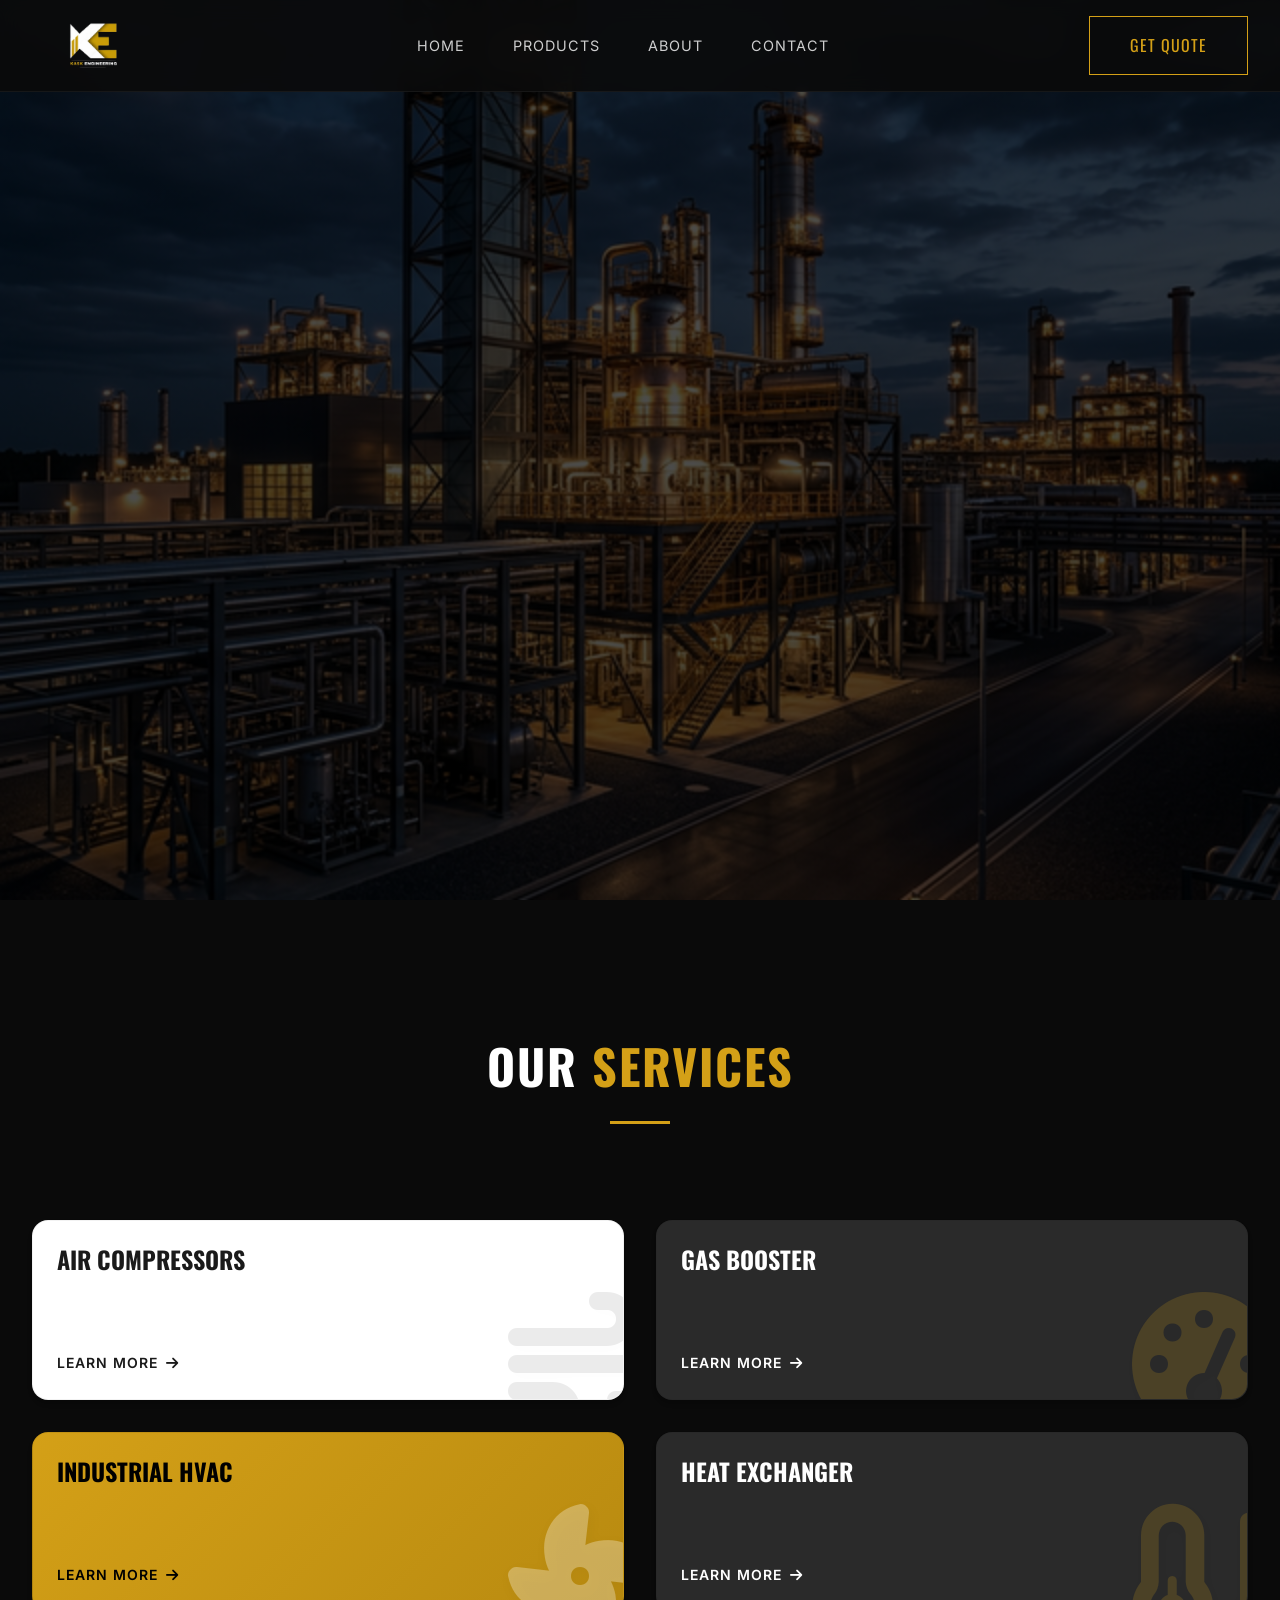
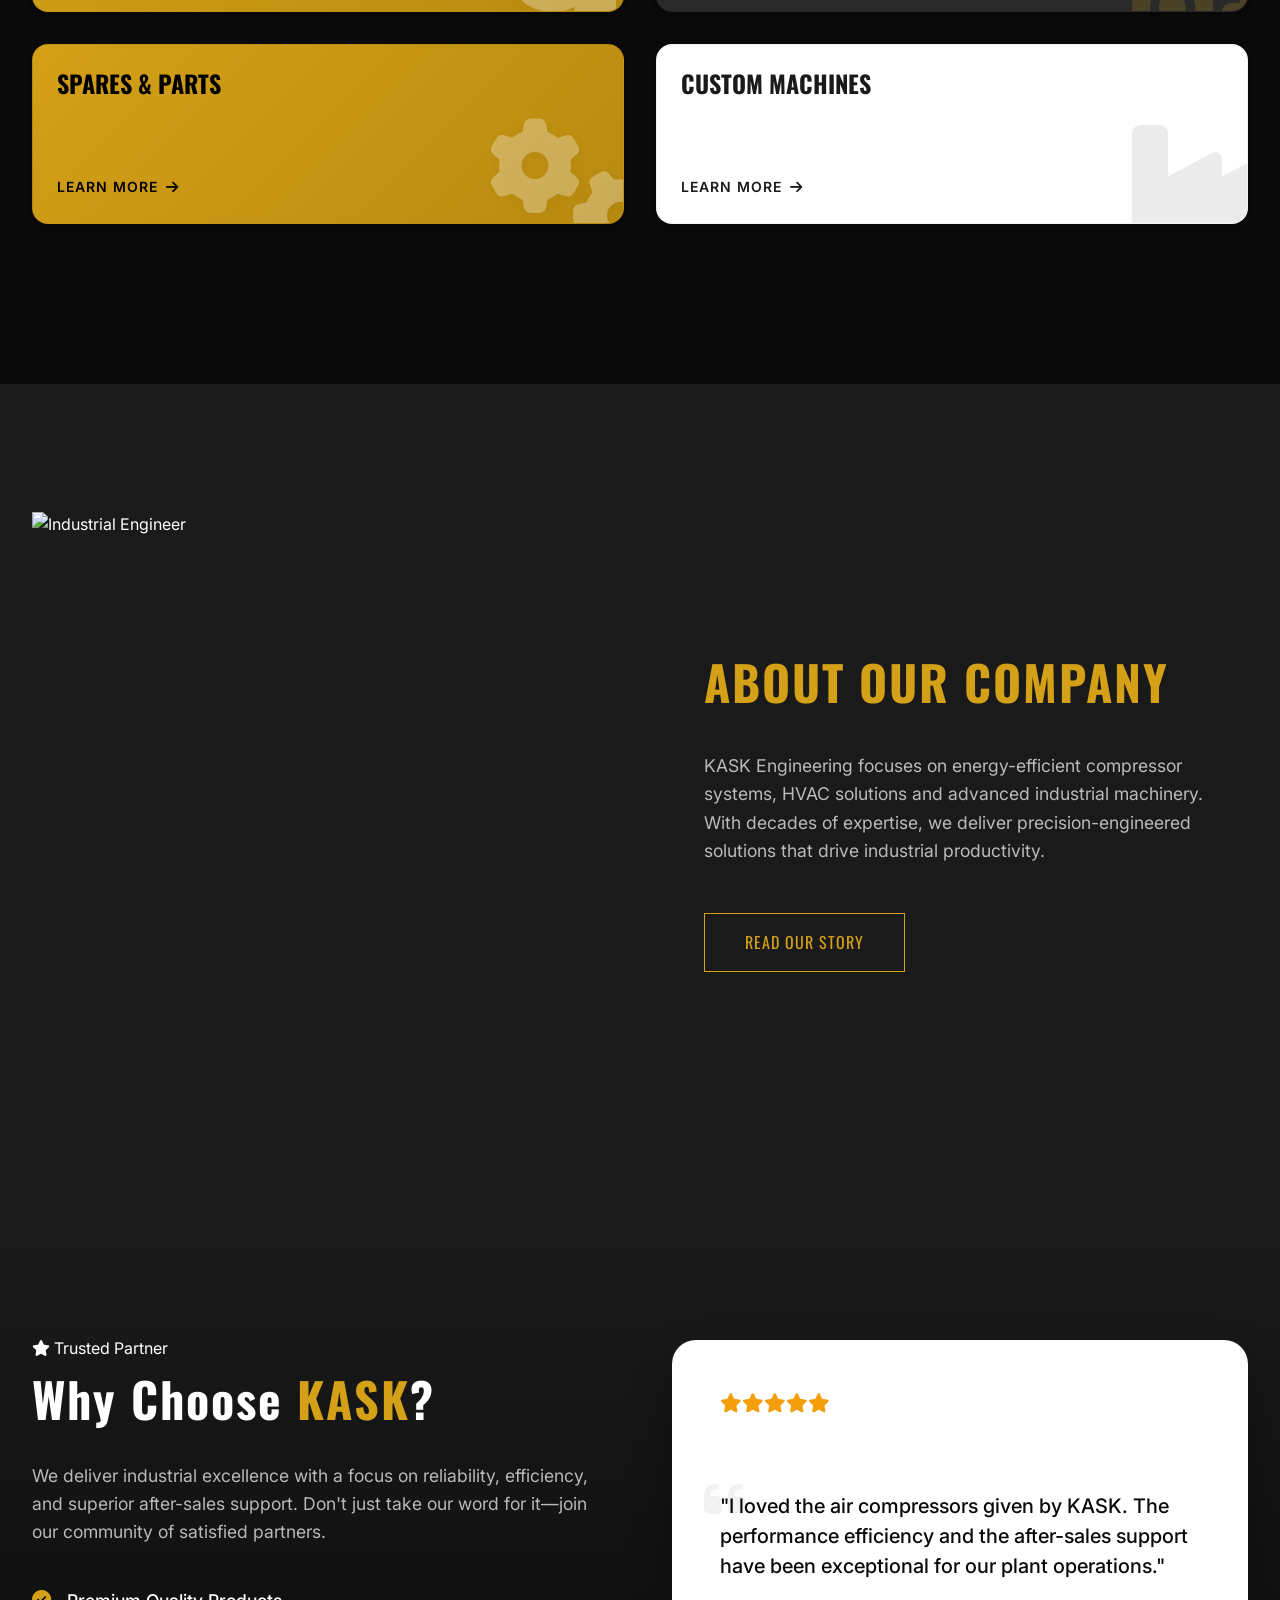
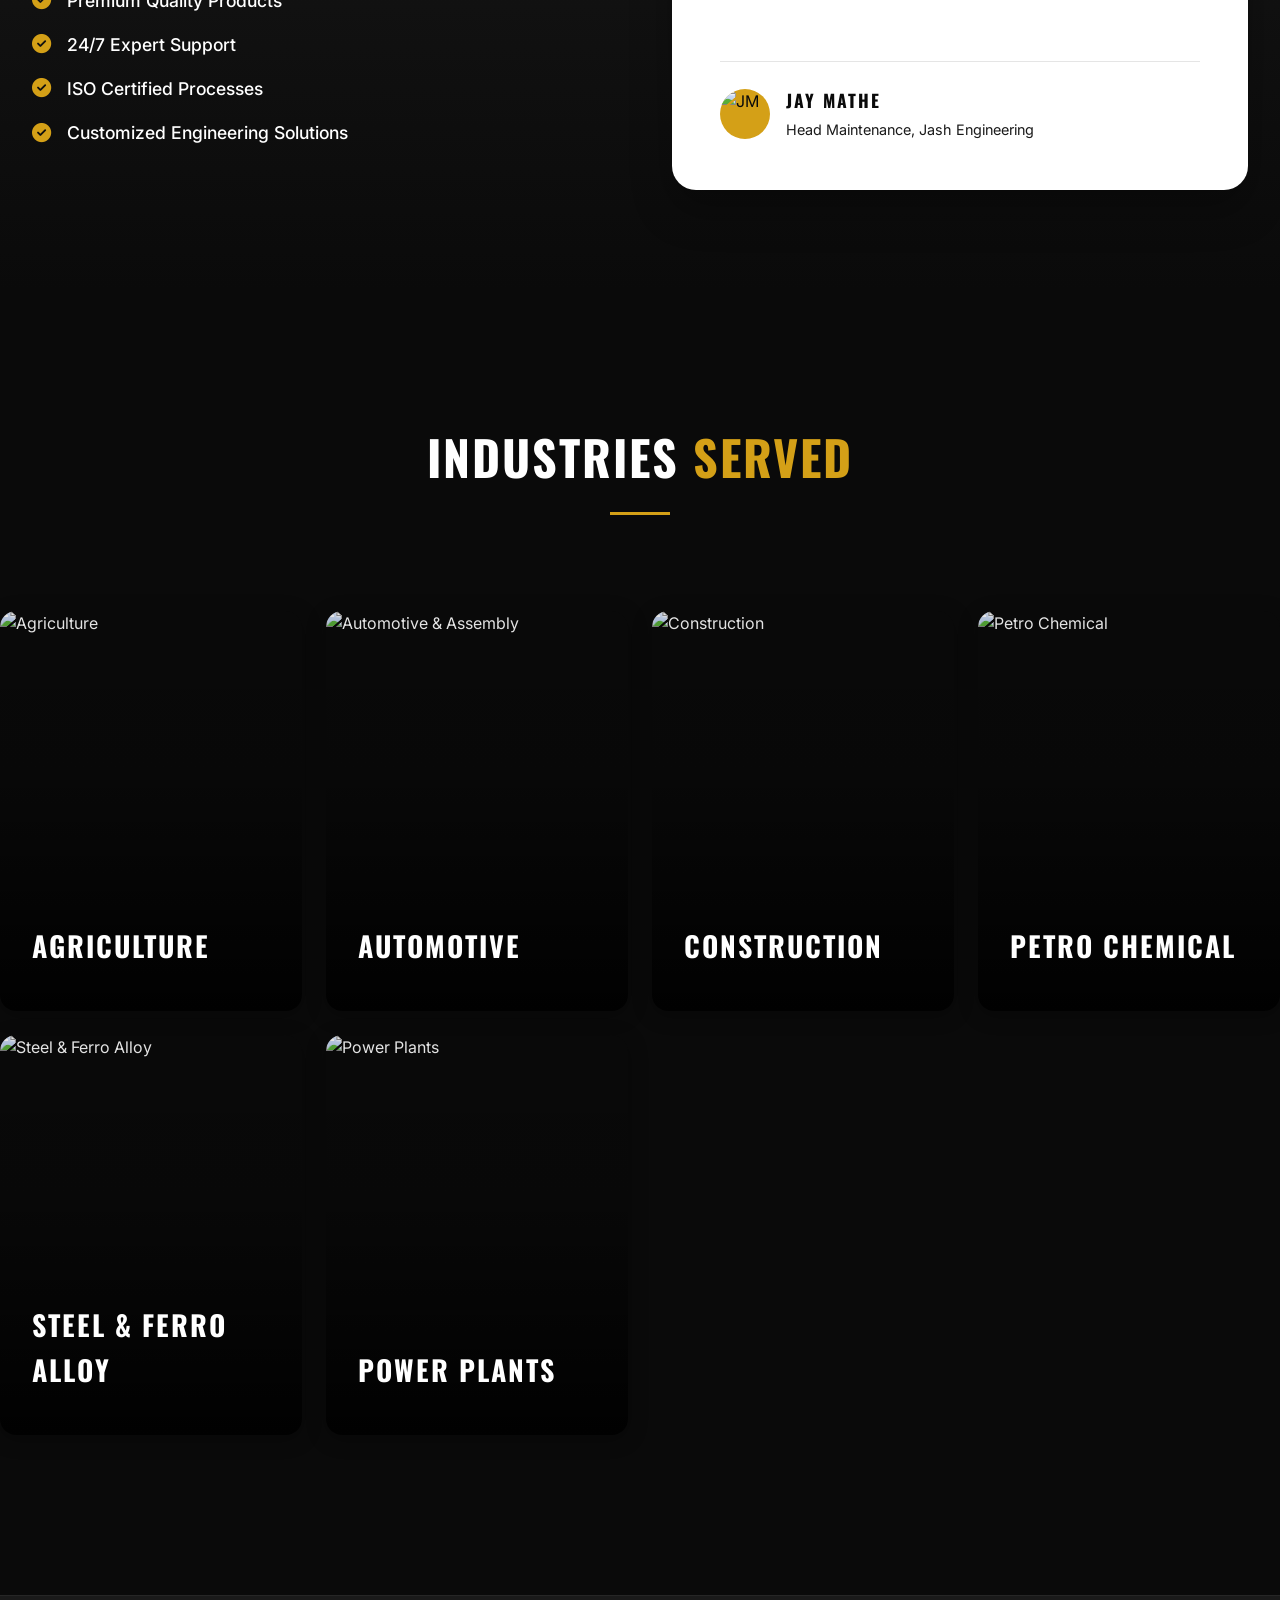
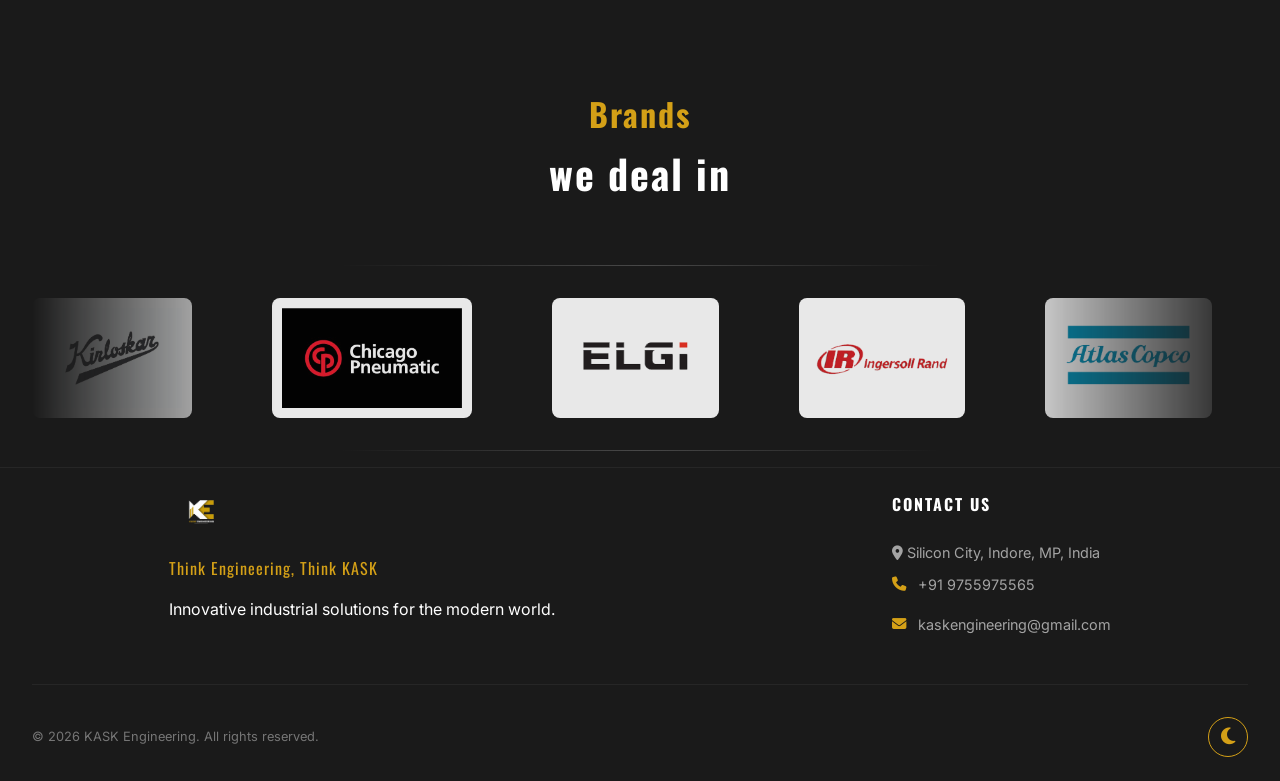
==== kask_website/index.html @ cb663c01 "animations fix" ====
<!DOCTYPE html>
<html lang="en">

<head>
    <meta charset="UTF-8">
    <meta name="viewport" content="width=device-width, initial-scale=1.0">
    <title>KASK Engineering | Premium Industrial Solutions</title>
    <link rel="icon" type="image/png" href="favicon.png">
    <!-- Fonts -->
    <link rel="preconnect" href="https://fonts.googleapis.com">
    <link rel="preconnect" href="https://fonts.gstatic.com" crossorigin>
    <link href="https://fonts.googleapis.com/css2?family=Inter:wght@300;400;600&family=Oswald:wght@400;700&display=swap"
        rel="stylesheet">
    <!-- Font Awesome -->
    <link rel="stylesheet" href="https://cdnjs.cloudflare.com/ajax/libs/font-awesome/6.4.0/css/all.min.css">
    <!-- Three.js -->
    <script src="https://cdnjs.cloudflare.com/ajax/libs/three.js/r128/three.min.js"></script>
    <!-- CSS -->
    <link rel="stylesheet" href="css/styles.css">
</head>

<body>

    <!-- Navigation -->
    <nav class="navbar">
        <div class="container nav-container">
            <a href="#" class="logo">
                <img src="assets/logo1.png" alt="KASK Engineering">
            </a>
            <div class="menu-toggle" id="mobile-menu"><i class="fa-solid fa-bars"></i></div> <div class="nav-links">
                <a href="#home" class="nav-link">Home</a>
                <a href="products.html" class="nav-link">Products</a>
                <a href="about.html" class="nav-link">About</a>
                <a href="#contact" class="nav-link">Contact</a>
            </div>
            <a href="#contact" class="btn-premium">Get Quote</a>
        </div>
    </nav>

    <!-- Hero Section -->
    <section id="home" class="hero">
        <div class="hero-content">
            <h1><span class="text-gold">KASK</span> ENGINEERING</h1>
            <p>KASK Engineering provides products, services and complete packages for Compressed Air, Air Conditioning,
                Heat Exchangers and Gas Boosters. </p>
            <a href="products.html" class="btn-premium">Learn More</a>
        </div>
    </section>

    <!-- Services Section -->
    <section id="services" class="services">
        <div class="container">
            <div class="section-header">
                <h2>Our <span class="text-gold">Services</span></h2>
                <div class="line"></div>
            </div>
            <div class="services-grid">
                <!-- Service 1: Air Compressors -->
                <a href="air-compressors.html" class="modern-service-card card-variant-default">
                    <div class="card-content">
                        <h3>Air Compressors</h3>
                        <div class="card-link-text">
                            Learn More <i class="fa-solid fa-arrow-right arrow-icon"></i>
                        </div>
                    </div>
                    <!-- Floating Icon/Image -->
                    <div class="card-floating-img">
                        <i class="fa-solid fa-wind"></i>
                    </div>
                </a>

                <!-- Service 2: Gas Booster -->
                <a href="gas-booster.html" class="modern-service-card card-variant-dark">
                    <div class="card-content">
                        <h3>Gas Booster</h3>
                        <div class="card-link-text">
                            Learn More <i class="fa-solid fa-arrow-right arrow-icon"></i>
                        </div>
                    </div>
                    <div class="card-floating-img">
                        <i class="fa-solid fa-gauge-high"></i>
                    </div>
                </a>

                <!-- Service 3: HVAC System -->
                <a href="hvac-system.html" class="modern-service-card card-variant-gold">
                    <div class="card-content">
                        <h3>Industrial HVAC</h3>
                        <div class="card-link-text">
                            Learn More <i class="fa-solid fa-arrow-right arrow-icon"></i>
                        </div>
                    </div>
                    <div class="card-floating-img">
                        <i class="fa-solid fa-fan"></i>
                    </div>
                </a>

                <!-- Service 4: Heat Exchanger -->
                <a href="heat-exchanger.html" class="modern-service-card card-variant-dark">
                    <div class="card-content">
                        <h3>Heat Exchanger</h3>
                        <div class="card-link-text">
                            Learn More <i class="fa-solid fa-arrow-right arrow-icon"></i>
                        </div>
                    </div>
                    <div class="card-floating-img">
                        <i class="fa-solid fa-temperature-arrow-down"></i>
                    </div>
                </a>

                <!-- Service 5: Spares & Accessories -->
                <a href="spares.html" class="modern-service-card card-variant-gold">
                    <div class="card-content">
                        <h3>Spares & Parts</h3>
                        <div class="card-link-text">
                            Learn More <i class="fa-solid fa-arrow-right arrow-icon"></i>
                        </div>
                    </div>
                    <div class="card-floating-img">
                        <i class="fa-solid fa-gears"></i>
                    </div>
                </a>

                <!-- Service 6: Custom Machines -->
                <a href="custom-machines.html" class="modern-service-card card-variant-default">
                    <div class="card-content">
                        <h3>Custom Machines</h3>
                        <div class="card-link-text">
                            Learn More <i class="fa-solid fa-arrow-right arrow-icon"></i>
                        </div>
                    </div>
                    <div class="card-floating-img">
                        <i class="fa-solid fa-industry"></i>
                    </div>
                </a>
            </div>
        </div>
    </section>

    <!-- About Section -->
    <section id="about" class="about">
        <div class="container about-container">
            <div class="about-image">
                <img src="https://images.unsplash.com/photo-1581091226825-a6a2a5aee158?q=80&w=2070&auto=format&fit=crop"
                    alt="Industrial Engineer">
                <!-- Placeholder used as image gen failed. Unsplash industrial image. -->
            </div>
            <div class="about-content">
                <h2 class="text-gold">About Our Company</h2>
                <p>KASK Engineering focuses on energy-efficient compressor systems, HVAC solutions and advanced
                    industrial machinery. With decades of expertise, we deliver precision-engineered solutions that
                    drive industrial productivity.</p>
                <a href="#" class="btn-premium">Read Our Story</a>
            </div>
        </div>
    </section>

    <!-- Unified Reasons & Testimonials Section -->
    <section class="unified-section">
        <div class="container">
            <div class="unified-grid">

                <!-- Left: Reasons to Buy -->
                <div class="unified-content">
                    <div class="badge-gold"><i class="fa-solid fa-star"></i> Trusted Partner</div>
                    <h2>Why Choose <span class="text-gold">KASK</span>?</h2>
                    <p>We deliver industrial excellence with a focus on reliability, efficiency, and superior
                        after-sales support. Don't just take our word for it—join our community of satisfied partners.
                    </p>

                    <ul class="reasons-list">
                        <li><i class="fa-solid fa-check-circle"></i> Premium Quality Products</li>
                        <li><i class="fa-solid fa-check-circle"></i> 24/7 Expert Support</li>
                        <li><i class="fa-solid fa-check-circle"></i> ISO Certified Processes</li>
                        <li><i class="fa-solid fa-check-circle"></i> Customized Engineering Solutions</li>
                    </ul>

                    <div class="unified-controls" id="unified-controls">
                        <!-- Dots injected by JS -->
                    </div>
                </div>

                <!-- Right: Testimonial Stack -->
                <div class="unified-stack">

                    <!-- Card 1 -->
                    <div class="u-testimonial-card active">
                        <div class="u-stars">
                            <i class="fa-solid fa-star"></i><i class="fa-solid fa-star"></i><i
                                class="fa-solid fa-star"></i><i class="fa-solid fa-star"></i><i
                                class="fa-solid fa-star"></i>
                        </div>
                        <blockquote class="u-quote">
                            <i class="fa-solid fa-quote-left"></i>
                            "I loved the air compressors given by KASK. The performance efficiency and the after-sales
                            support have been exceptional for our plant operations."
                        </blockquote>
                        <div class="u-author">
                            <img src="https://ui-avatars.com/api/?name=Jay+Mathe&background=d4a017&color=fff" alt="JM"
                                class="u-avatar">
                            <div class="u-info">
                                <h4>Jay Mathe</h4>
                                <span>Head Maintenance, Jash Engineering</span>
                            </div>
                        </div>
                    </div>

                    <!-- Card 2 -->
                    <div class="u-testimonial-card">
                        <div class="u-stars">
                            <i class="fa-solid fa-star"></i><i class="fa-solid fa-star"></i><i
                                class="fa-solid fa-star"></i><i class="fa-solid fa-star"></i><i
                                class="fa-solid fa-star"></i>
                        </div>
                        <blockquote class="u-quote">
                            <i class="fa-solid fa-quote-left"></i>
                            "The installation of our new HVAC system was effortless. We've seen a 20% increase in energy
                            efficiency since switching to KASK."
                        </blockquote>
                        <div class="u-author">
                            <img src="https://ui-avatars.com/api/?name=Sarah+Miller&background=10b981&color=fff"
                                alt="SM" class="u-avatar">
                            <div class="u-info">
                                <h4>Sarah Miller</h4>
                                <span>Plant Manager, SteelWorks Ltd</span>
                            </div>
                        </div>
                    </div>

                    <!-- Card 3 -->
                    <div class="u-testimonial-card">
                        <div class="u-stars">
                            <i class="fa-solid fa-star"></i><i class="fa-solid fa-star"></i><i
                                class="fa-solid fa-star"></i><i class="fa-solid fa-star"></i><i
                                class="fa-solid fa-star"></i>
                        </div>
                        <blockquote class="u-quote">
                            <i class="fa-solid fa-quote-left"></i>
                            "Reliable gas boosters and excellent service. KASK Engineering helped us scale our
                            automotive production line without a hitch."
                        </blockquote>
                        <div class="u-author">
                            <img src="https://ui-avatars.com/api/?name=Michael+Chen&background=3b82f6&color=fff"
                                alt="MC" class="u-avatar">
                            <div class="u-info">
                                <h4>Michael Chen</h4>
                                <span>Ops Director, AutoTech</span>
                            </div>
                        </div>
                    </div>

                </div>
            </div>
        </div>
    </section>

    <!-- Industries Served -->
    <section class="industries">
        <div class="container">
            <div class="section-header">
                <h2>Industries <span class="text-gold">Served</span></h2>
                <div class="line"></div>
            </div>
        </div>
        <div class="industries-grid industries-container">
            <!-- Agriculture -->
            <div class="industry-item">
                <img src="https://images.unsplash.com/photo-1605000797499-95a51c5269ae?q=80&w=2071&auto=format&fit=crop"
                    alt="Agriculture">
                <div class="industry-overlay">
                    <h3>Agriculture</h3>
                </div>
            </div>
            <!-- Automotive -->
            <div class="industry-item">
                <img src="https://images.unsplash.com/photo-1581091226825-a6a2a5aee158?q=80&w=2070&auto=format&fit=crop"
                    alt="Automotive & Assembly">
                <div class="industry-overlay">
                    <h3>Automotive</h3>
                </div>
            </div>
            <!-- Construction -->
            <div class="industry-item">
                <img src="https://images.unsplash.com/photo-1541888946425-d81bb19240f5?q=80&w=2070&auto=format&fit=crop"
                    alt="Construction">
                <div class="industry-overlay">
                    <h3>Construction</h3>
                </div>
            </div>
            <!-- Petro Chemical -->
            <div class="industry-item">
                <img src="https://images.unsplash.com/photo-1565793298595-6a879b1d9492?q=80&w=2076&auto=format&fit=crop"
                    alt="Petro Chemical">
                <div class="industry-overlay">
                    <h3>Petro Chemical</h3>
                </div>
            </div>
            <!-- Steel & Ferro Alloy -->
            <div class="industry-item">
                <img src="https://images.unsplash.com/photo-1504917595217-d4dc5ebe6122?q=80&w=2070&auto=format&fit=crop"
                    alt="Steel & Ferro Alloy">
                <div class="industry-overlay">
                    <h3>Steel & Ferro Alloy</h3>
                </div>
            </div>
            <!-- Power Plants -->
            <div class="industry-item">
                <img src="https://images.unsplash.com/photo-1563986768609-322da13575f3?q=80&w=1470&auto=format&fit=crop"
                    alt="Power Plants">
                <div class="industry-overlay">
                    <h3>Power Plants</h3>
                </div>
            </div>
        </div>
    </section>



    <!-- Brands Section -->
    <section class="brands-section">
        <div class="container">
            <div class="brands-header">
                <h2><span class="text-gold">Brands</span> <span class="highlight">we deal in</span></h2>
                <div class="line" style="margin: 2rem auto; max-width: 100px;"></div>
            </div>

            <div class="brand-separator"></div>

            <div class="logo-slider-container">
                <div class="logo-slider-track">
                    <!-- Set 1 -->
                    <img src="Kirloskar.jpg" alt="Kirloskar" class="brand-logo">
                    <img src="Chicago Pneumatics.jpeg" alt="Chicago Pneumatics" class="brand-logo">
                    <img src="ELGi.png" alt="ELGi" class="brand-logo">
                    <img src="ingersoll rand.png" alt="Ingersoll Rand" class="brand-logo">
                    <img src="atlas copco.png" alt="Atlas Copco" class="brand-logo">

                    <!-- Set 2 (Duplicate for Loop) -->
                    <img src="Kirloskar.jpg" alt="Kirloskar" class="brand-logo">
                    <img src="Chicago Pneumatics.jpeg" alt="Chicago Pneumatics" class="brand-logo">
                    <img src="ELGi.png" alt="ELGi" class="brand-logo">
                    <img src="ingersoll rand.png" alt="Ingersoll Rand" class="brand-logo">
                    <img src="atlas copco.png" alt="Atlas Copco" class="brand-logo">
                </div>
            </div>

            <div class="brand-separator"></div>
        </div>
    </section>

<footer id="contact" class="footer">
        <div class="container">
            <div class="footer-top">
                <div class="footer-brand">
                    <a href="#" class="logo">
                        <img src="assets/logo1.png" alt="KASK Engineering">
                    </a>
                    <div class="footer-tagline">Think Engineering, Think KASK</div>
                    <p>Innovative industrial solutions for the modern world.</p>
                </div>
                <div class="footer-contact">
                    <h4>Contact Us</h4>
                    <p><i class="fa-solid fa-location-dot"></i> Silicon City, Indore, MP, India</p>
                    <p><a href="tel:+919755975565" class="footer-link"><i class="fa-solid fa-phone"></i> +91 9755975565</a></p>
                    <p><a href="mailto:kaskengineering@gmail.com" class="footer-link"><i class="fa-solid fa-envelope"></i> kaskengineering@gmail.com</a></p>
                </div>
                
            </div>
            <div class="footer-bottom">
                <p>&copy; 2026 KASK Engineering. All rights reserved.</p>
                <button id="theme-toggle" class="btn-theme-toggle" aria-label="Toggle Light/Dark Mode"
                    title="Toggle Light/Dark Mode">
                    <i class="fa-solid fa-moon theme-icon"></i>
                </button>
            </div>
        </div>
    </footer>

    <!-- Scripts -->
    <script src="https://cdnjs.cloudflare.com/ajax/libs/gsap/3.12.2/gsap.min.js"></script>
    <script src="https://cdnjs.cloudflare.com/ajax/libs/gsap/3.12.2/ScrollTrigger.min.js"></script>
    <script src="js/main.js?v=2"></script>
</body>

</html>
---- kask_website/css/styles.css ----
/* KASK Engineering - Premium Industrial Theme */

:root {
    --color-black: #0a0a0a;
    --color-dark-grey: #1a1a1a;
    --color-medium-grey: #2a2a2a;
    --color-white: #ffffff;
    --color-gold: #d4a017;
    --color-gold-hover: #b88a10;
    --font-primary: 'Inter', sans-serif;
    --font-heading: 'Oswald', sans-serif;
    --transition-slow: 0.6s cubic-bezier(0.22, 1, 0.36, 1);
    --transition-fast: 0.3s ease;
    --shadow-soft: 0 10px 30px rgba(0, 0, 0, 0.1);
    --shadow-hover: 0 20px 40px rgba(0, 0, 0, 0.2);
}

body.light-mode {
    --color-black: #ffffff;
    --color-dark-grey: #f4f4f5;
    --color-medium-grey: #e4e4e7;
    --color-white: #18181b;
}

* {
    margin: 0;
    padding: 0;
    box-sizing: border-box;
}

body {
    font-family: var(--font-primary);
    background-color: var(--color-black);
    color: var(--color-white);
    overflow-x: hidden;
    line-height: 1.6;
}

h1,
h2,
h3,
h4,
h5,
h6 {
    font-family: var(--font-heading);
    text-transform: uppercase;
    letter-spacing: 2px;
    font-weight: 700;
}

a {
    text-decoration: none;
    color: inherit;
    transition: var(--transition-fast);
}

img {
    max-width: 100%;
    display: block;
}

/* Utilities */
.container {
    max-width: 1400px;
    margin: 0 auto;
    padding: 0 2rem;
}

.text-gold {
    color: var(--color-gold);
}

.btn-premium {
    display: inline-block;
    padding: 1rem 2.5rem;
    background: transparent;
    border: 1px solid var(--color-gold);
    color: var(--color-gold);
    font-family: var(--font-heading);
    font-size: 1rem;
    text-transform: uppercase;
    letter-spacing: 1px;
    position: relative;
    overflow: hidden;
    transition: var(--transition-slow);
    cursor: pointer;
}

.btn-premium::before {
    content: '';
    position: absolute;
    top: 0;
    left: 0;
    width: 0;
    height: 100%;
    background: var(--color-gold);
    transition: var(--transition-slow);
    z-index: -1;
}

.btn-premium:hover {
    color: var(--color-black);
}

.btn-premium:hover::before {
    width: 100%;
}

/* Navbar */
.navbar {
    position: fixed;
    top: 0;
    left: 0;
    width: 100%;
    padding: 0.5rem 0;
    background: rgba(10, 10, 10, 0.9);
    backdrop-filter: blur(10px);
    z-index: 1000;
    transition: padding var(--transition-slow);
    border-bottom: 1px solid rgba(255, 255, 255, 0.05);
}

.navbar.scrolled {
    padding: 0.4rem 0;
}

.nav-container {
    display: flex;
    justify-content: space-between;
    align-items: center;
}

.logo img {
    height: 75px;
    width: auto;
    transition: height var(--transition-slow);
    /* Smooth resize on scroll if needed later */
}

.nav-links {
    display: flex;
    gap: 3rem;
}

.nav-link {
    font-size: 0.9rem;
    text-transform: uppercase;
    letter-spacing: 1px;
    position: relative;
    color: rgba(255, 255, 255, 0.8);
}

.nav-link::after {
    content: '';
    position: absolute;
    bottom: -5px;
    left: 0;
    width: 0;
    height: 1px;
    background: var(--color-gold);
    transition: var(--transition-fast);
}

.nav-link:hover {
    color: var(--color-gold);
}

.nav-link:hover::after {
    width: 100%;
}

/* Hero Section */
.hero {
    height: 100vh;
    background: linear-gradient(rgba(0, 0, 0, 0.7), rgba(0, 0, 0, 0.7)), url('../assets/hero_bg.png') center/cover no-repeat;
    background-color: #111;
    /* Fallback */
    display: flex;
    align-items: center;
    justify-content: center;
    text-align: center;
    position: relative;
    overflow: hidden;
    /* Ensure shader doesn't overflow */
}

#shader-container {
    position: absolute;
    top: 0;
    left: 0;
    width: 100%;
    height: 100%;
    z-index: 1;
    /* Behind content */
}

.hero-content {
    max-width: 900px;
    opacity: 0;
    /* Animated in with GSAP */
    transform: translateY(30px);
    position: relative;
    z-index: 2;
    /* In front of shader */
}

.hero h1 {
    font-size: 5rem;
    margin-bottom: 1.5rem;
    line-height: 1.1;
}

.hero p {
    font-size: 1.25rem;
    color: rgba(255, 255, 255, 0.8);
    margin-bottom: 3rem;
    max-width: 700px;
    margin-left: auto;
    margin-right: auto;
}

/* Floating Services Grid */
.services {
    padding: 8rem 0;
    background: var(--color-black);
}

.section-header {
    margin-bottom: 4rem;
    text-align: center;
}

.section-header h2 {
    font-size: 3rem;
    margin-bottom: 1rem;
}

.section-header .line {
    width: 60px;
    height: 3px;
    background: var(--color-gold);
    margin: 0 auto;
}


.services-grid {
    display: grid;
    grid-template-columns: repeat(2, 1fr);
    /* 2x3 Layout */
    gap: 2rem;
    padding: 2rem 0;
}

.modern-service-card {
    position: relative;
    display: flex;
    flex-direction: column;
    justify-content: space-between;
    padding: 1.5rem;
    /* Reduced padding */
    overflow: hidden;
    border-radius: 1rem;
    box-shadow: 0 4px 6px -1px rgba(0, 0, 0, 0.1), 0 2px 4px -1px rgba(0, 0, 0, 0.06);
    transition: transform 0.3s ease, box-shadow 0.3s ease;
    cursor: pointer;
    height: 100%;
    /* Ensure full height */
    min-height: 180px;
    /* Reduced height */
    background: var(--color-white);
    color: var(--color-black);
    text-decoration: none;
    border: 1px solid rgba(0, 0, 0, 0.05);
}

.modern-service-card:hover {
    transform: scale(1.02);
    box-shadow: 0 20px 25px -5px rgba(0, 0, 0, 0.1), 0 10px 10px -5px rgba(0, 0, 0, 0.04);
}

/* Variant Styles */
.card-variant-default {
    background: var(--color-white);
    color: var(--color-dark-grey);
}

.card-variant-gold {
    background: linear-gradient(135deg, #d4a017 0%, #b88a10 100%);
    color: #000;
}

.card-variant-dark {
    background: var(--color-medium-grey);
    color: var(--color-white);
}

/* Content */
.card-content {
    position: relative;
    z-index: 10;
    height: 100%;
    display: flex;
    flex-direction: column;
}

.modern-service-card h3 {
    font-size: 1.5rem;
    /* Slightly smaller heading */
    font-weight: 700;
    margin-bottom: 0.5rem;
    letter-spacing: 0;
    line-height: 1.2;
}

.card-link-text {
    margin-top: auto;
    display: flex;
    align-items: center;
    font-size: 0.875rem;
    font-weight: 600;
    letter-spacing: 1px;
    text-transform: uppercase;
}

.card-link-text .arrow-icon {
    margin-left: 0.5rem;
    width: 16px;
    height: 16px;
    transition: transform 0.3s ease;
}

.modern-service-card:hover .card-link-text .arrow-icon {
    animation: bounceRight 1s infinite alternate;
}

@keyframes bounceRight {
    0% {
        transform: translateX(0);
    }

    100% {
        transform: translateX(5px);
    }
}

/* Floating Image/Icon */
.card-floating-img {
    position: absolute;
    right: -2rem;
    bottom: -2.5rem;
    width: 150px;
    height: 150px;
    object-fit: contain;
    opacity: 1;
    /* Controlled via color alpha */
    transition: all 0.4s ease-in-out;
    pointer-events: none;
    font-size: 9rem;
    /* Larger and bolder */
    display: flex;
    align-items: center;
    justify-content: center;
    color: rgba(0, 0, 0, 0.08);
    /* Default subtle dark */
    filter: drop-shadow(2px 4px 6px rgba(0, 0, 0, 0.05));
    /* Subtle depth */
}

/* White Icon on Gold Card for Contrast */
.card-variant-gold .card-floating-img {
    color: rgba(255, 255, 255, 0.3);
    filter: drop-shadow(2px 4px 6px rgba(0, 0, 0, 0.1));
}

/* Gold Icon on Dark Card for Premium Feel */
.card-variant-dark .card-floating-img {
    color: rgba(212, 160, 23, 0.2);
}

.modern-service-card:hover .card-floating-img {
    transform: scale(1.15) rotate(5deg) translateX(5px) translateY(-5px);
    opacity: 1;
}

/* About Highlight Section */
.about {
    padding: 8rem 0;
    background: var(--color-dark-grey);
    overflow: hidden;
}

.about-container {
    display: grid;
    grid-template-columns: 1fr 1fr;
    gap: 4rem;
    align-items: center;
}

.about-image {
    position: relative;
    height: 600px;
    overflow: hidden;
}

.about-image img {
    width: 100%;
    height: 100%;
    object-fit: cover;
    transition: transform var(--transition-slow);
}

.about-image:hover img {
    transform: scale(1.05);
    /* Slight zoom */
}

.about-content {
    padding: 2rem;
}

.about-content h2 {
    font-size: 3rem;
    margin-bottom: 2rem;
}

.about-content p {
    font-size: 1.1rem;
    color: rgba(255, 255, 255, 0.7);
    margin-bottom: 3rem;
}

/* Unified Reasons & Testimonials Section */
.unified-section {
    padding: 6rem 0;
    background: linear-gradient(to bottom, var(--color-dark-grey), var(--color-black));
    overflow: hidden;
    position: relative;
    color: var(--color-white);
}

.unified-grid {
    display: grid;
    grid-template-columns: 1fr 1fr;
    gap: 4rem;
    align-items: center;
}

/* Left: Reasons Content */
.unified-content h2 {
    font-family: 'Oswald', sans-serif;
    font-size: 3rem;
    margin-bottom: 1.5rem;
    text-transform: none;
}

.unified-content p {
    font-size: 1.1rem;
    color: rgba(255, 255, 255, 0.7);
    margin-bottom: 2.5rem;
    line-height: 1.6;
}

.reasons-list {
    list-style: none;
    padding: 0;
    margin-bottom: 3rem;
}

.reasons-list li {
    display: flex;
    align-items: center;
    margin-bottom: 1rem;
    font-size: 1.1rem;
    font-weight: 500;
}

.reasons-list li i {
    color: var(--color-gold);
    margin-right: 1rem;
    font-size: 1.2rem;
}

/* Navigation Dots (Left side) */
.unified-controls {
    display: flex;
    gap: 0.8rem;
}

.control-dot {
    height: 10px;
    background: rgba(255, 255, 255, 0.2);
    border-radius: 20px;
    cursor: pointer;
    transition: all 0.3s ease;
    width: 10px;
}

.control-dot.active {
    width: 40px;
    background: var(--color-gold);
}

/* Right: Testimonial Stack */
.unified-stack {
    position: relative;
    height: 450px;
    width: 100%;
}

.u-testimonial-card {
    position: absolute;
    top: 0;
    left: 0;
    width: 100%;
    height: 100%;
    background: var(--color-white);
    color: var(--color-black);
    border-radius: 1.5rem;
    padding: 3rem;
    box-shadow: 0 20px 40px rgba(0, 0, 0, 0.3);
    transition: all 0.5s cubic-bezier(0.4, 0, 0.2, 1);
    opacity: 0;
    transform: translateX(100px) scale(0.9);
    pointer-events: none;
    display: flex;
    flex-direction: column;
    justify-content: space-between;
}

.u-testimonial-card.active {
    opacity: 1;
    transform: translateX(0) scale(1);
    pointer-events: auto;
    z-index: 10;
}



.u-stars {
    color: #f59e0b;
    /* Yellow/Gold for stars */
    margin-bottom: 1.5rem;
    font-size: 1.2rem;
}

.u-quote {
    font-size: 1.25rem;
    line-height: 1.5;
    font-weight: 500;
    margin-bottom: 2rem;
    position: relative;
    z-index: 1;
}

.u-quote i {
    position: absolute;
    top: -1rem;
    left: -1rem;
    font-size: 3rem;
    color: rgba(0, 0, 0, 0.05);
    z-index: -1;
}

.u-author {
    display: flex;
    align-items: center;
    gap: 1rem;
    border-top: 1px solid rgba(0, 0, 0, 0.1);
    padding-top: 1.5rem;
}

.u-avatar {
    width: 50px;
    height: 50px;
    border-radius: 50%;
    background: var(--color-gold);
    /* Fallback */
    object-fit: cover;
}

.u-info h4 {
    font-size: 1.1rem;
    font-weight: 700;
    margin-bottom: 0.2rem;
}

.u-info span {
    font-size: 0.9rem;
    color: var(--color-dark-grey);
}

/* Decorative Background Blobs */
.unified-stack::before {
    content: '';
    position: absolute;
    bottom: -20px;
    left: -20px;
    width: 100px;
    height: 100px;
    background: rgba(212, 160, 23, 0.1);
    border-radius: 1rem;
    z-index: -1;
}

@media (max-width: 900px) {
    .unified-grid {
        grid-template-columns: 1fr;
        gap: 3rem;
    }

    .unified-stack {
        height: 400px;
    }
}

/* Industries Served */
.industries {
    padding: 8rem 0;
    background: var(--color-black);
}

.industries-grid {
    display: grid;
    grid-template-columns: repeat(auto-fit, minmax(300px, 1fr));
    gap: 1.5rem;
    padding: 2rem 0;
}

.industry-item {
    position: relative;
    overflow: hidden;
    height: 400px;
    /* Fixed height for consistent cards */
    border-radius: 1rem;
    cursor: pointer;
    box-shadow: 0 4px 20px rgba(0, 0, 0, 0.3);
}

.industry-item img {
    width: 100%;
    height: 100%;
    object-fit: cover;
    transition: transform 0.6s cubic-bezier(0.4, 0, 0.2, 1);
}

.industry-item:hover img {
    transform: scale(1.1);
}

.industry-overlay {
    position: absolute;
    inset: 0;
    background: linear-gradient(to top, rgba(0, 0, 0, 0.9) 0%, rgba(0, 0, 0, 0.2) 60%, rgba(0, 0, 0, 0.1) 100%);
    display: flex;
    flex-direction: column;
    justify-content: flex-end;
    padding: 2rem;
    transition: all 0.4s ease;
}

.industry-item:hover .industry-overlay {
    background: rgba(0, 0, 0, 0.6);
    /* Darker on hover */
    justify-content: center;
    align-items: center;
}

.industry-overlay h3 {
    font-size: 1.75rem;
    color: var(--color-white);
    text-transform: uppercase;
    font-weight: 700;
    margin-bottom: 0.5rem;
    position: relative;
    z-index: 1;
    transition: all 0.3s ease;
}

.industry-item:hover h3 {
    transform: translateY(-10px);
    color: var(--color-gold);
}

/* Decorative line on hover */
.industry-overlay::after {
    content: '';
    width: 0;
    height: 2px;
    background: var(--color-gold);
    transition: width 0.3s ease 0.1s;
}

.industry-item:hover .industry-overlay::after {
    width: 50px;
}

/* Brands Section */
.brands-section {
    padding: 6rem 0 1rem;
    background: var(--color-dark-grey);
    overflow: hidden;
    position: relative;
    border-top: 1px solid rgba(255, 255, 255, 0.05);
}

.brand-separator {
    width: 100%;
    max-width: 600px;
    /* Controlled width like reference */
    height: 1px;
    background: linear-gradient(to right, transparent, rgba(255, 255, 255, 0.2), transparent);
    margin: 0 auto;
}

.brands-header {
    text-align: center;
    margin-bottom: 4rem;
}

.brands-header h2 {
    font-size: 2rem;
    color: rgba(255, 255, 255, 0.5);
    line-height: 1.4;
    text-transform: none;
    /* Ensure normal case */
}

.brands-header .highlight {
    color: var(--color-white);
    font-weight: 700;
    font-size: 2.5rem;
    display: block;
    margin-top: 0.5rem;
}

.logo-slider-container {
    padding: 2rem 0;
    position: relative;
    mask-image: linear-gradient(to right, transparent, black 20%, black 80%, transparent);
    /* Fade edges */
    -webkit-mask-image: linear-gradient(to right, transparent, black 20%, black 80%, transparent);
}

.logo-slider-track {
    display: flex;
    width: max-content;
    gap: 5rem;
    animation: scroll 30s linear infinite;
}

.logo-slider-track:hover {
    animation-play-state: paused;
}

.brand-logo {
    height: 120px;
    width: auto;
    object-fit: contain;
    background: var(--color-white);
    padding: 10px;
    border-radius: 8px;
    filter: none;
    /* Show real colors */
    transition: var(--transition-medium);
    opacity: 0.9;
}

.brand-logo:hover {
    opacity: 1;
    transform: scale(1.05);
    box-shadow: 0 0 20px rgba(255, 255, 255, 0.2);
}

@keyframes scroll {
    0% {
        transform: translateX(0);
    }

    100% {
        transform: translateX(calc(-50% - 2.5rem));
        /* Move half way (one set) */
    }
}

/* Footer */
.footer {
    padding: 1.5rem 0;
    background: var(--color-dark-grey);
    border-top: 1px solid rgba(255, 255, 255, 0.05);
}

.footer-top {
    display: flex;
    justify-content: space-around;
    margin-bottom: 2rem;
    flex-wrap: wrap;
    gap: 4rem;
}

.footer-brand {
    max-width: 400px;
}

.footer-brand .logo img {
    height: 40px;
    margin-bottom: 1.5rem;
}

.footer-tagline {
    color: var(--color-gold);
    font-family: var(--font-heading);
    letter-spacing: 1px;
    margin-bottom: 1rem;
}

.footer-contact h4,
.footer-social h4 {
    font-size: 1rem;
    margin-bottom: 1.5rem;
    color: var(--color-white);
}

.footer-contact p {
    color: rgba(255, 255, 255, 0.6);
    margin-bottom: 0.5rem;
    font-size: 0.9rem;
}

.social-icons {
    display: flex;
    gap: 1rem;
}

.social-icon {
    width: 40px;
    height: 40px;
    border: 1px solid rgba(255, 255, 255, 0.2);
    display: flex;
    align-items: center;
    justify-content: center;
    transition: var(--transition-fast);
}

.social-icon:hover {
    border-color: var(--color-gold);
    color: var(--color-gold);
}

.footer-bottom {
    display: flex;
    justify-content: space-between;
    align-items: center;
    padding-top: 2rem;
    border-top: 1px solid rgba(255, 255, 255, 0.05);
    color: rgba(255, 255, 255, 0.4);
    font-size: 0.8rem;
    flex-wrap: wrap;
    gap: 1rem;
}

/* Theme Toggle Button */
.btn-theme-toggle {
    background: transparent;
    border: 1px solid var(--color-gold);
    color: var(--color-gold);
    width: 40px;
    height: 40px;
    border-radius: 50%;
    cursor: pointer;
    display: flex;
    align-items: center;
    justify-content: center;
    transition: var(--transition-fast);
    font-size: 1.2rem;
}

.btn-theme-toggle:hover {
    background: var(--color-gold);
    color: var(--color-black);
}

/* Specific Light Mode Overrides */
body.light-mode .hero {
    background: linear-gradient(rgba(255, 255, 255, 0.85), rgba(255, 255, 255, 0.85)), url('../assets/images/hero_background_industrial.png') center/cover no-repeat;
    background-color: #f4f4f5;
}

body.light-mode .hero p {
    color: rgba(0, 0, 0, 0.8) !important;
}

body.light-mode .navbar {
    background: rgba(255, 255, 255, 0.95);
    border-bottom: 1px solid rgba(0, 0, 0, 0.1);
}

body.light-mode .nav-link {
    color: rgba(0, 0, 0, 0.7);
}

body.light-mode .nav-link:hover {
    color: var(--color-gold);
}

body.light-mode .industry-overlay {
    background: linear-gradient(to top, rgba(0, 0, 0, 0.8) 0%, rgba(0, 0, 0, 0.2) 60%, rgba(0, 0, 0, 0) 100%) !important;
}

body.light-mode .industry-item:hover .industry-overlay {
    background: rgba(0, 0, 0, 0.6) !important;
}

body.light-mode .industry-overlay h3 {
    color: var(--color-white);
}

body.light-mode .about-content h2 {
    color: var(--color-black);
}

body.light-mode .about-content p {
    color: rgba(0, 0, 0, 0.8) !important;
}

body.light-mode .logo img {
    mix-blend-mode: multiply;
}

body.light-mode .unified-section {
    background: linear-gradient(to bottom, var(--color-dark-grey), var(--color-black));
}

body.light-mode .u-testimonial-card {
    background: var(--color-white);
    color: var(--color-black);
    border: 1px solid rgba(0, 0, 0, 0.1);
    box-shadow: 0 10px 30px rgba(0, 0, 0, 0.05);
}

body.light-mode .card-variant-dark {
    background: var(--color-medium-grey);
}

body.light-mode .brands-section {
    background: #e4e4e7;
}

body.light-mode .brand-logo {
    background: transparent;
    mix-blend-mode: multiply;
}

body.light-mode .brand-separator {
    background: linear-gradient(to right, transparent, rgba(0, 0, 0, 0.2), transparent);
}

body.light-mode .brands-header h2 {
    color: rgba(0, 0, 0, 0.6);
}

body.light-mode .unified-content p {
    color: rgba(0, 0, 0, 0.7);
}

body.light-mode .reasons-list li {
    font-weight: 600;
}

body.light-mode .footer-contact p,
body.light-mode .footer-bottom {
    color: rgba(0, 0, 0, 0.7);
}

body.light-mode .social-icon {
    border-color: rgba(0, 0, 0, 0.2);
}

body.light-mode .card-link-text {
    color: var(--color-black);
}

body.light-mode .modern-service-card {
    border: 1px solid rgba(0, 0, 0, 0.1);
}

/* Responsiveness */
@media (max-width: 1024px) {
    .about-container {
        grid-template-columns: 1fr;
    }

    .about-image {
        height: 400px;
    }

    .reasons-grid,
    .industries-grid {
        grid-template-columns: repeat(2, 1fr);
    }
}

@media (max-width: 768px) {
    .hero h1 {
        font-size: 3rem;
    }

    .services-grid {
        grid-template-columns: 1fr;
    }

    .reasons-grid,
    .industries-grid {
        grid-template-columns: 1fr;
    }

    .nav-links {
        display: none;
        /* simple mobile hide for now */
    }

    .industries-grid {
        height: auto;
    }

    .industry-item {
        height: 300px;
    }
}
/* --- Mobile Responsiveness --- */
.menu-toggle {
    display: none;
    font-size: 1.8rem;
    color: var(--color-white);
    cursor: pointer;
    z-index: 1001;
}

@media (max-width: 900px) {
    /* Navigation */
    .menu-toggle {
        display: block;
    }
    .nav-links {
        position: fixed;
        top: 0;
        right: -100%;
        height: 100vh;
        width: 70%;
        max-width: 300px;
        background: rgba(10, 10, 10, 0.98);
        flex-direction: column;
        justify-content: flex-start;
        padding-top: 100px;
        align-items: center;
        gap: 2rem;
        transition: right 0.4s ease;
        z-index: 999;
        box-shadow: -10px 0 30px rgba(0, 0, 0, 0.5);
    }
    .nav-links.active {
        right: 0;
    }
    .nav-container .btn-premium {
        display: none; /* Hide Get Quote on mobile navbar to save space */
    }

    /* Typography & Hero */
    h1 { font-size: clamp(2rem, 8vw, 3rem); }
    h2 { font-size: clamp(1.8rem, 6vw, 2.5rem); }
    .hero-content { padding: 0 1rem; }
    
    /* Layouts / Grids */
    .services-grid, .industries-grid {
        grid-template-columns: 1fr;
    }
    .about-container {
        flex-direction: column;
        text-align: center;
    }
    .about-content { padding-left: 0; }
    
    .unified-grid {
        grid-template-columns: 1fr;
        gap: 3rem;
    }
    
    .footer-top {
        flex-direction: column;
        text-align: center;
        gap: 2rem;
    }
    .footer-brand {
        margin: 0 auto;
    }
}


/* --- Clickable Footer Links --- */
.footer-link {
    color: rgba(255, 255, 255, 0.6) !important;
    text-decoration: none !important;
    display: inline-flex;
    align-items: center;
    gap: 0.8rem;
    transition: all 0.3s ease;
    margin-bottom: 0.5rem;
}

.footer-link:hover {
    color: var(--color-gold) !important;
    transform: translateX(5px);
}

.footer-link i {
    color: var(--color-gold);
}
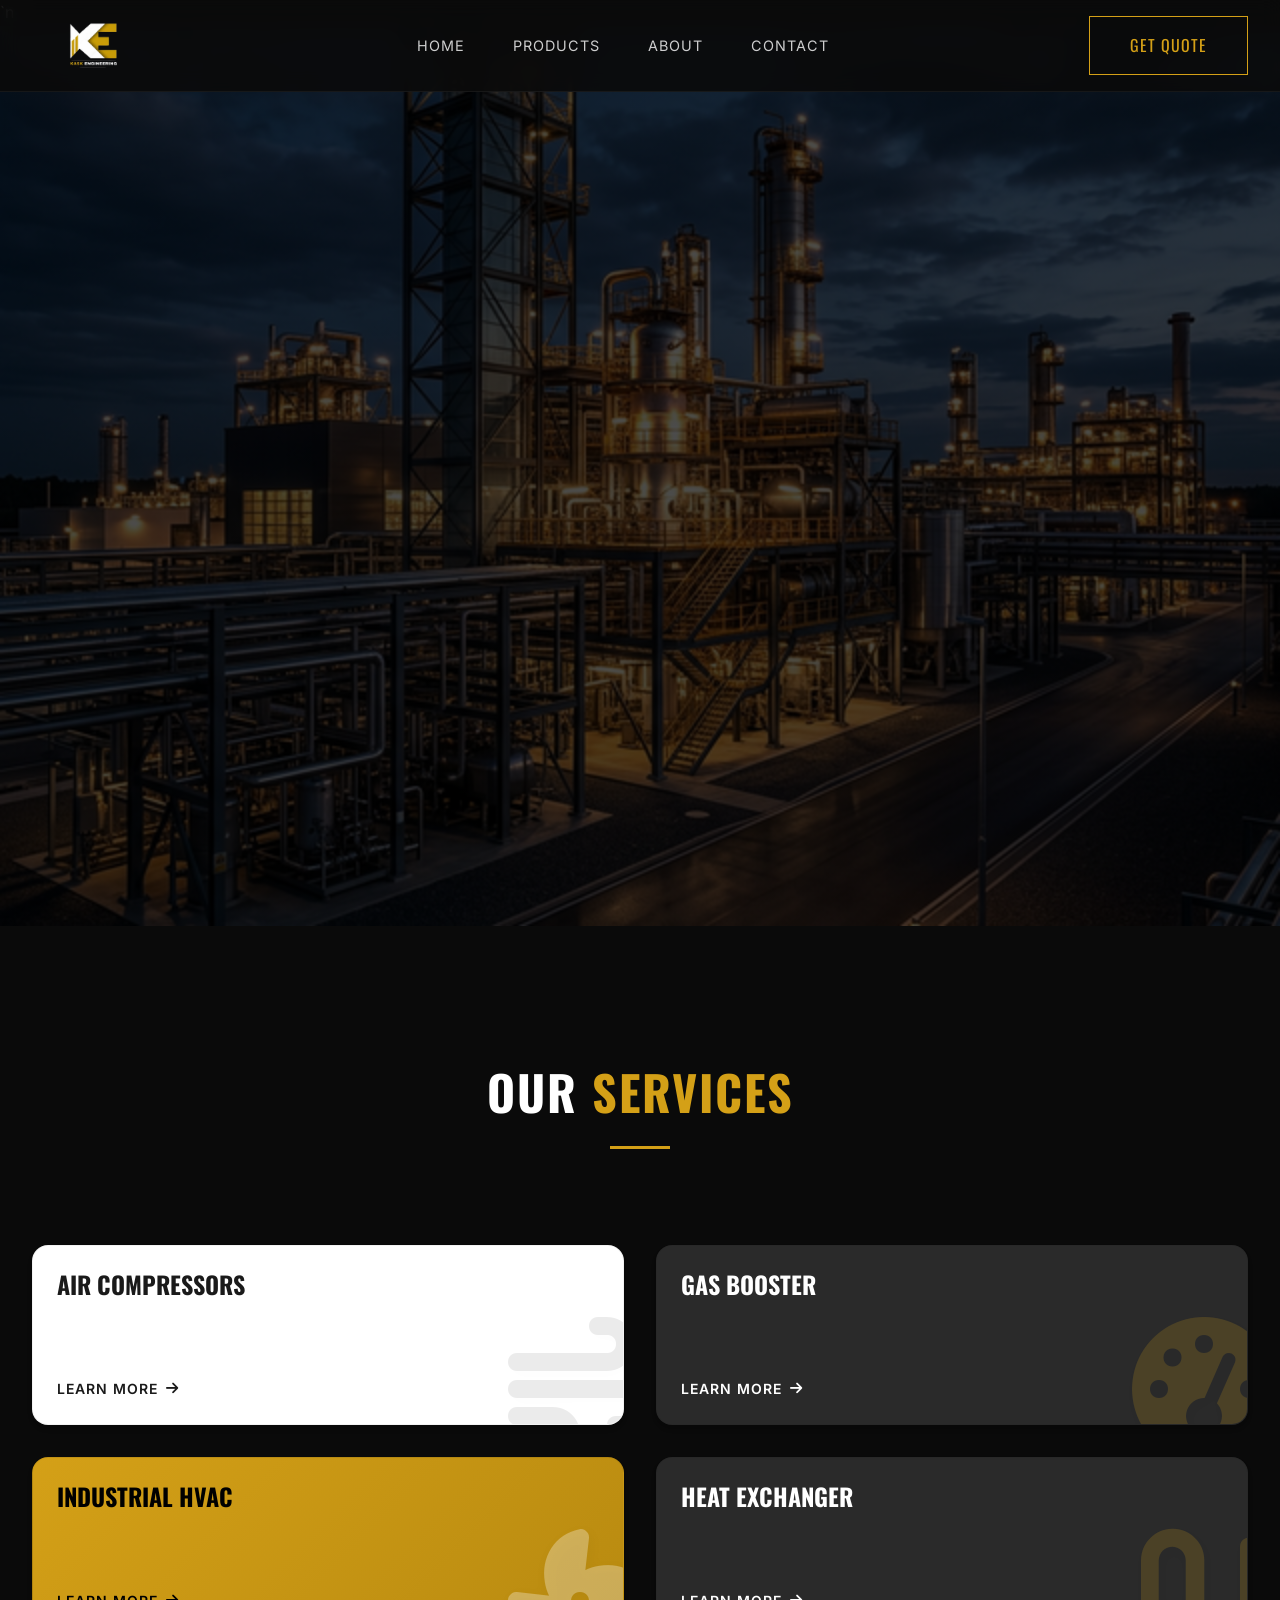
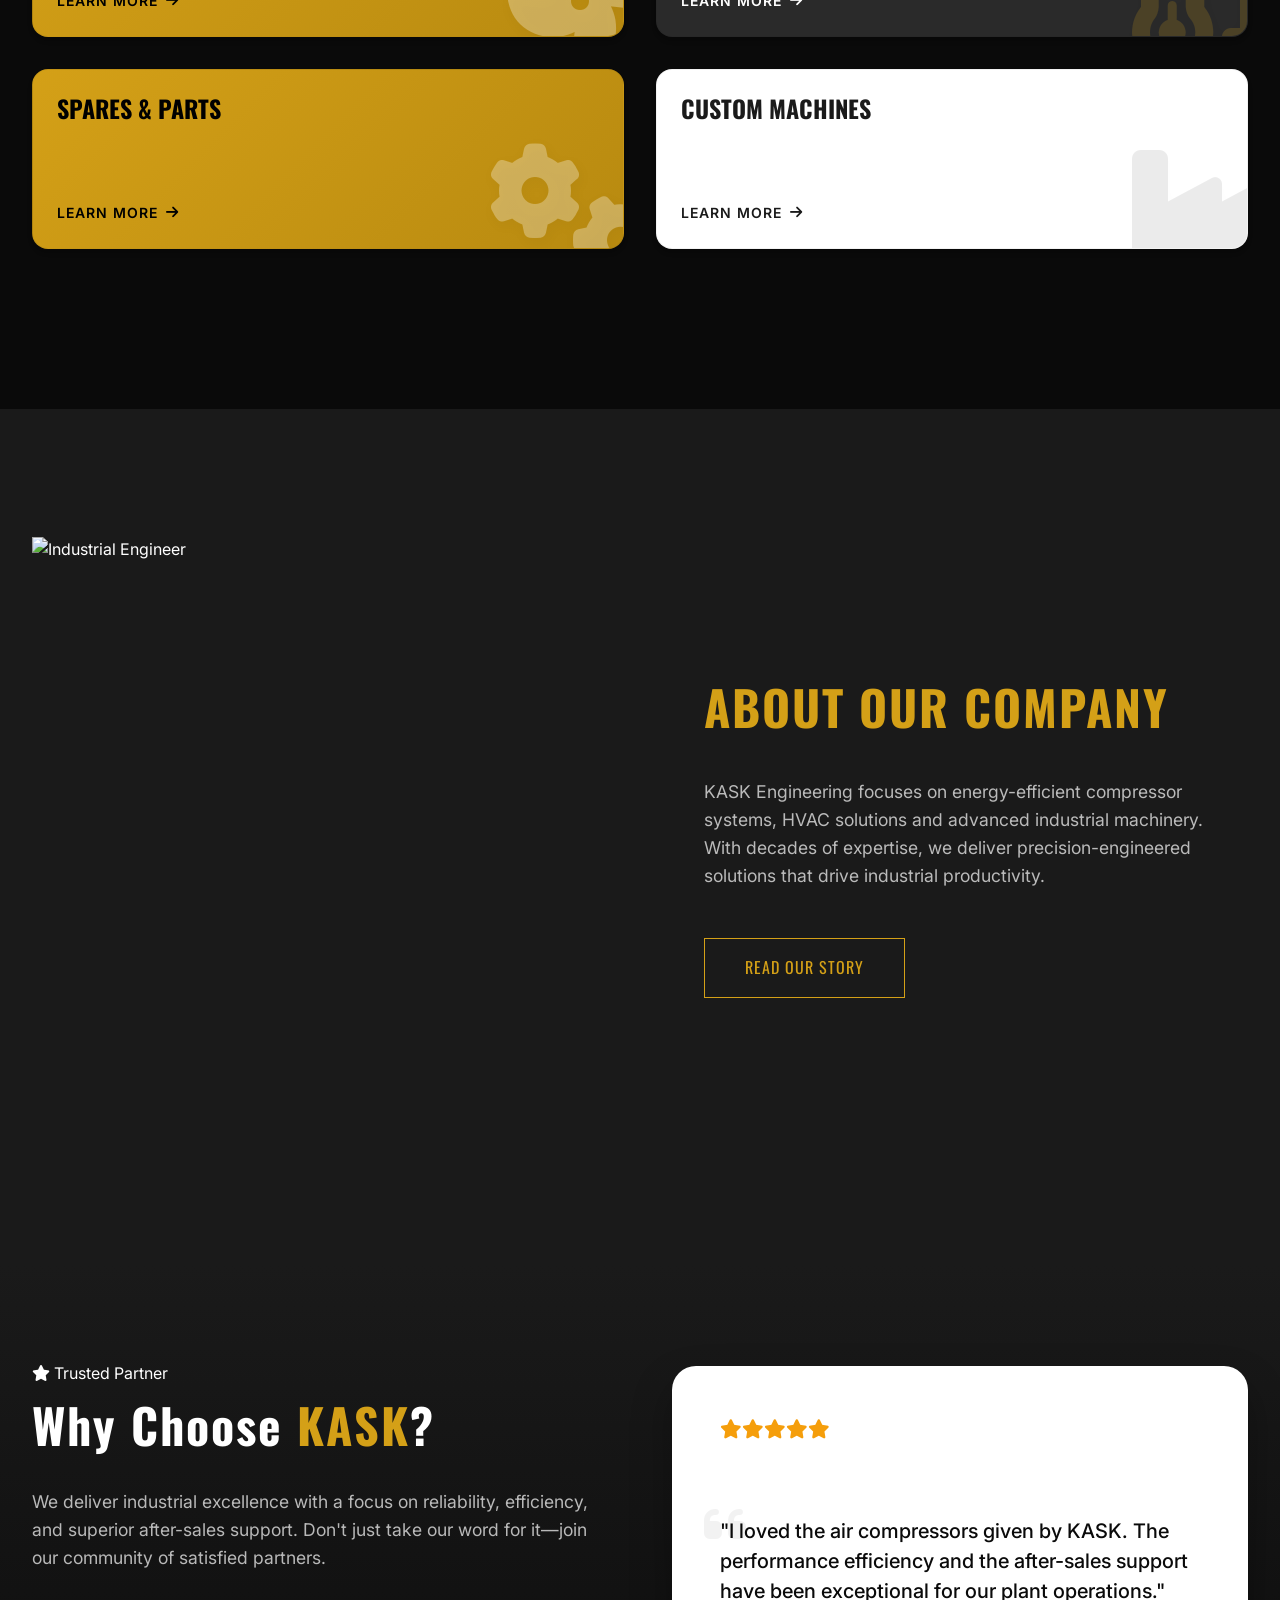
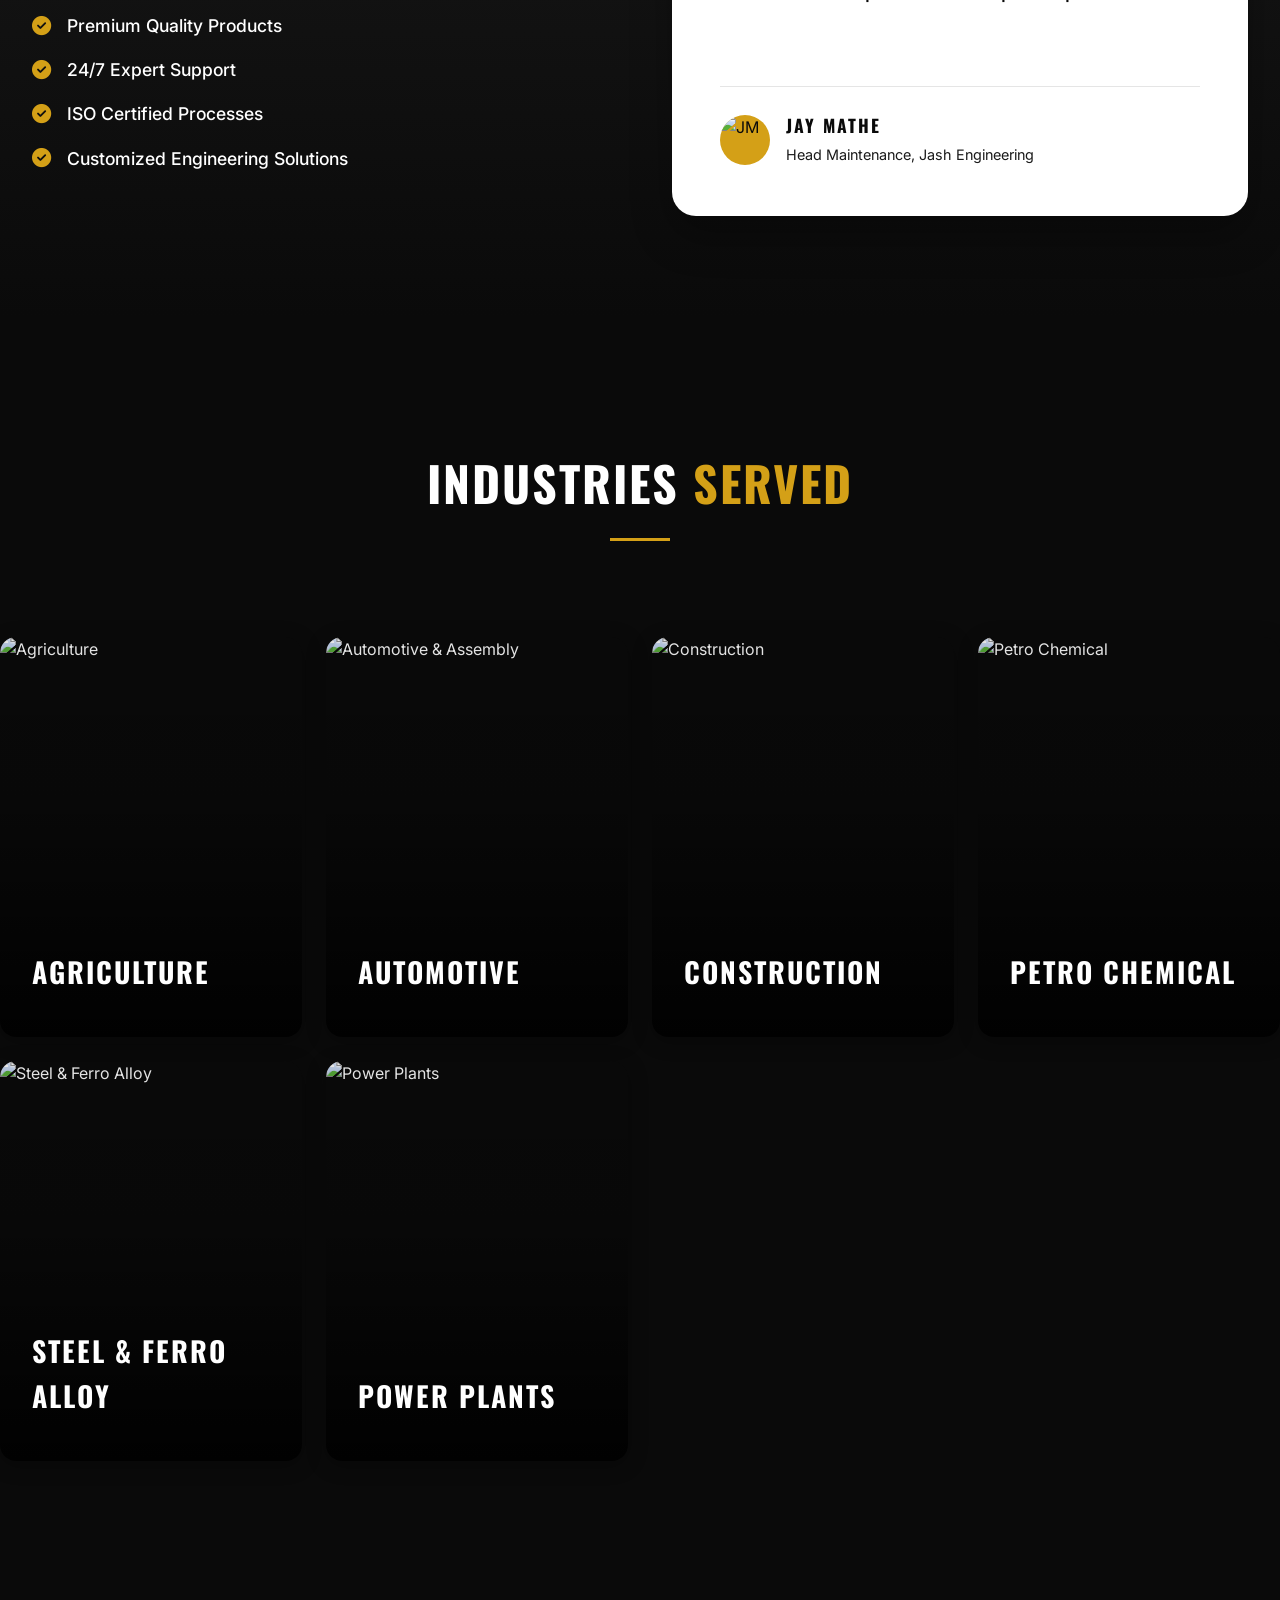
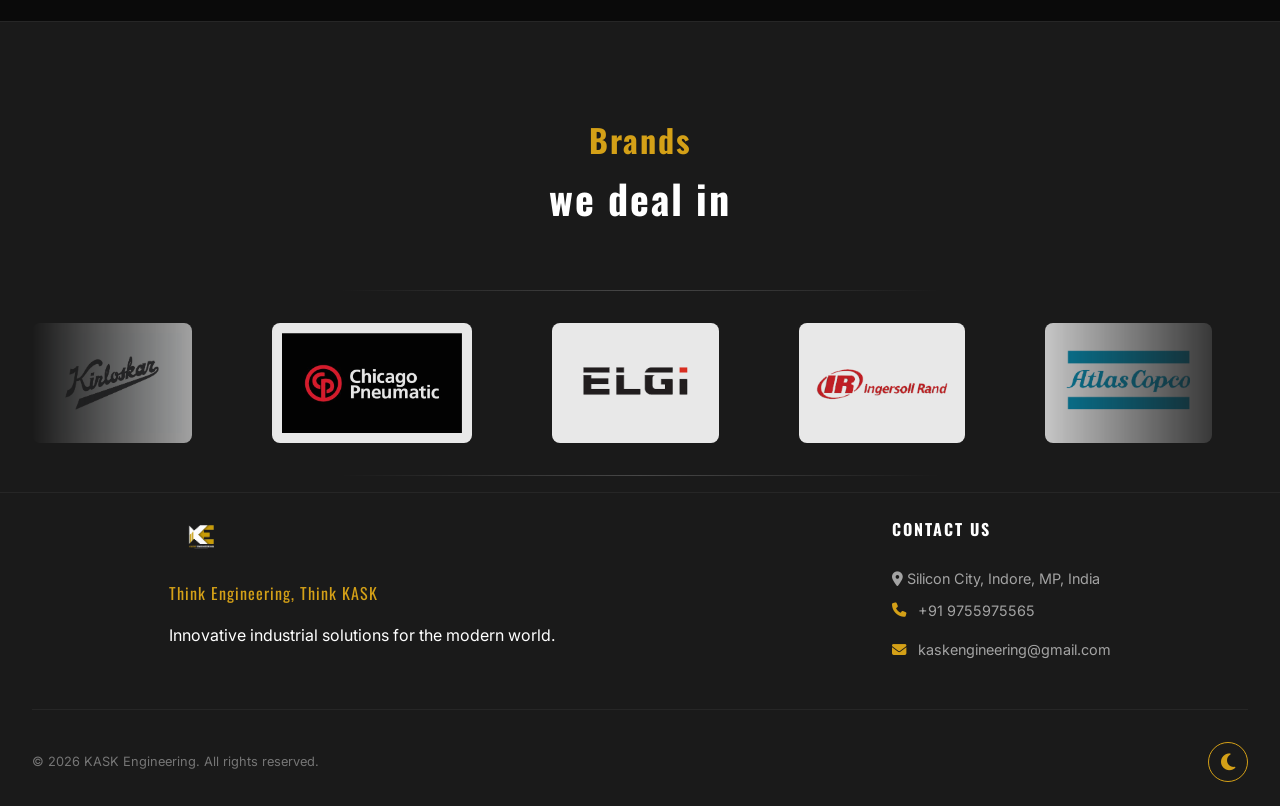
==== commit 4a752886: "mobile view fixed" ====
--- a/kask_website/index.html
+++ b/kask_website/index.html
@@ -16,7 +16,7 @@
     <!-- Three.js -->
     <script src="https://cdnjs.cloudflare.com/ajax/libs/three.js/r128/three.min.js"></script>
     <!-- CSS -->
-    <link rel="stylesheet" href="css/styles.css">
+    <link rel="stylesheet" href="css/styles.css">`n    <link rel="stylesheet" href="css/mobile-fixes.css">
 </head>
 
 <body>
@@ -390,3 +390,4 @@
 
 
 
+
--- a/kask_website/css/mobile-fixes.css
+++ b/kask_website/css/mobile-fixes.css
@@ -0,0 +1,118 @@
+/* 
+   KASK Engineering - Isolated Mobile Fixes
+   This file contains styles that target ONLY mobile and tablet views.
+   Linked after main styles to ensure isolated fixes.
+*/
+
+@media (max-width: 900px) {
+    /* 1. Hamburger Menu Fixes */
+    .nav-links {
+        display: flex !important; /* Override the 'display: none' in main styles */
+        position: fixed;
+        top: 0;
+        right: -100%;
+        width: 80%;
+        max-width: 320px;
+        height: 100vh;
+        background: #0f0f0f !important;
+        flex-direction: column;
+        justify-content: flex-start;
+        padding: 5rem 2rem 2rem 2rem;
+        gap: 1.5rem;
+        transition: transform 0.4s cubic-bezier(0.4, 0, 0.2, 1);
+        z-index: 2000 !important;
+        box-shadow: -10px 0 40px rgba(0, 0, 0, 0.8);
+        border-left: 1px solid rgba(212, 160, 23, 0.2);
+    }
+
+    .nav-links.active {
+        right: 0 !important;
+        transform: translateX(0);
+    }
+
+    .nav-link {
+        font-size: 1.2rem !important;
+        width: 100%;
+        padding-bottom: 1rem;
+        border-bottom: 1px solid rgba(255, 255, 255, 0.05);
+    }
+
+    .menu-toggle {
+        display: block !important;
+        z-index: 2001 !important;
+        background: rgba(212, 160, 23, 0.1);
+        padding: 0.5rem;
+        border-radius: 0.5rem;
+        border: 1px solid rgba(212, 160, 23, 0.3);
+    }
+
+    /* 2. Hero Section Typography */
+    .hero h1 {
+        font-size: clamp(2.2rem, 10vw, 3.2rem) !important;
+        line-height: 1.1 !important;
+    }
+
+    .hero-content p {
+        font-size: 1rem !important;
+        margin-bottom: 1.5rem !important;
+    }
+
+    /* 3. Global Overflow & Scrolling Fixes */
+    html, body {
+        overflow-x: hidden !important;
+        width: 100%;
+        position: relative;
+    }
+
+    .container {
+        padding: 0 1.5rem !important;
+        width: 100% !important;
+        box-sizing: border-box !important;
+    }
+
+    /* 4. Section Spacing Refinement */
+    section {
+        padding: 4rem 0 !important;
+    }
+
+    .section-header {
+        margin-bottom: 2.5rem !important;
+    }
+
+    /* 5. Grid Adjustments for smaller screens */
+    .services-grid, 
+    .products-grid,
+    .reasons-grid, 
+    .industries-grid,
+    .unified-grid {
+        grid-template-columns: 1fr !important;
+        gap: 2rem !important;
+    }
+
+    /* 6. Footer Stacking */
+    .footer-top {
+        flex-direction: column !important;
+        text-align: center !important;
+        gap: 3rem !important;
+    }
+
+    .footer-brand, .footer-contact {
+        width: 100% !important;
+        max-width: 100% !important;
+    }
+
+    .footer-link {
+        justify-content: center !important;
+    }
+}
+
+/* Extra small devices fix */
+@media (max-width: 480px) {
+    .hero h1 {
+        font-size: 2.2rem !important;
+    }
+    
+    .modern-service-card {
+        padding: 1.5rem !important;
+    }
+}
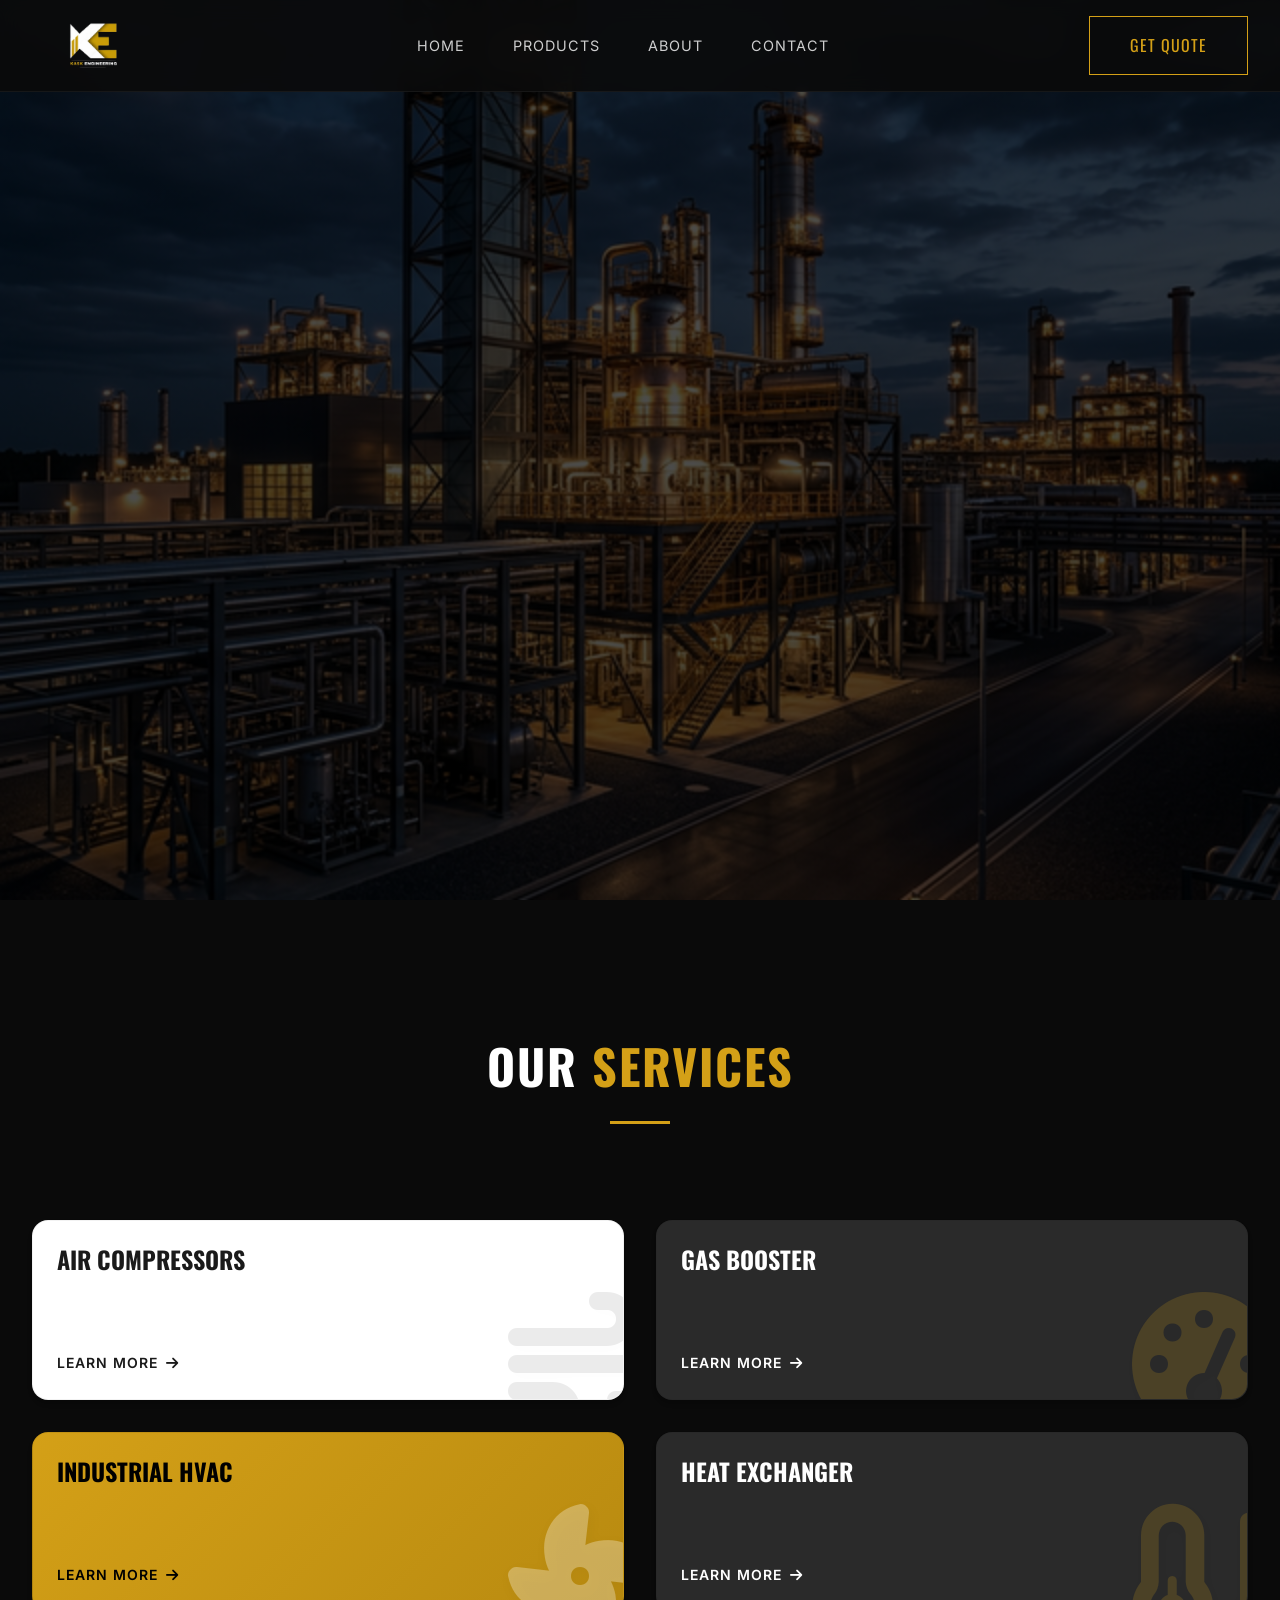
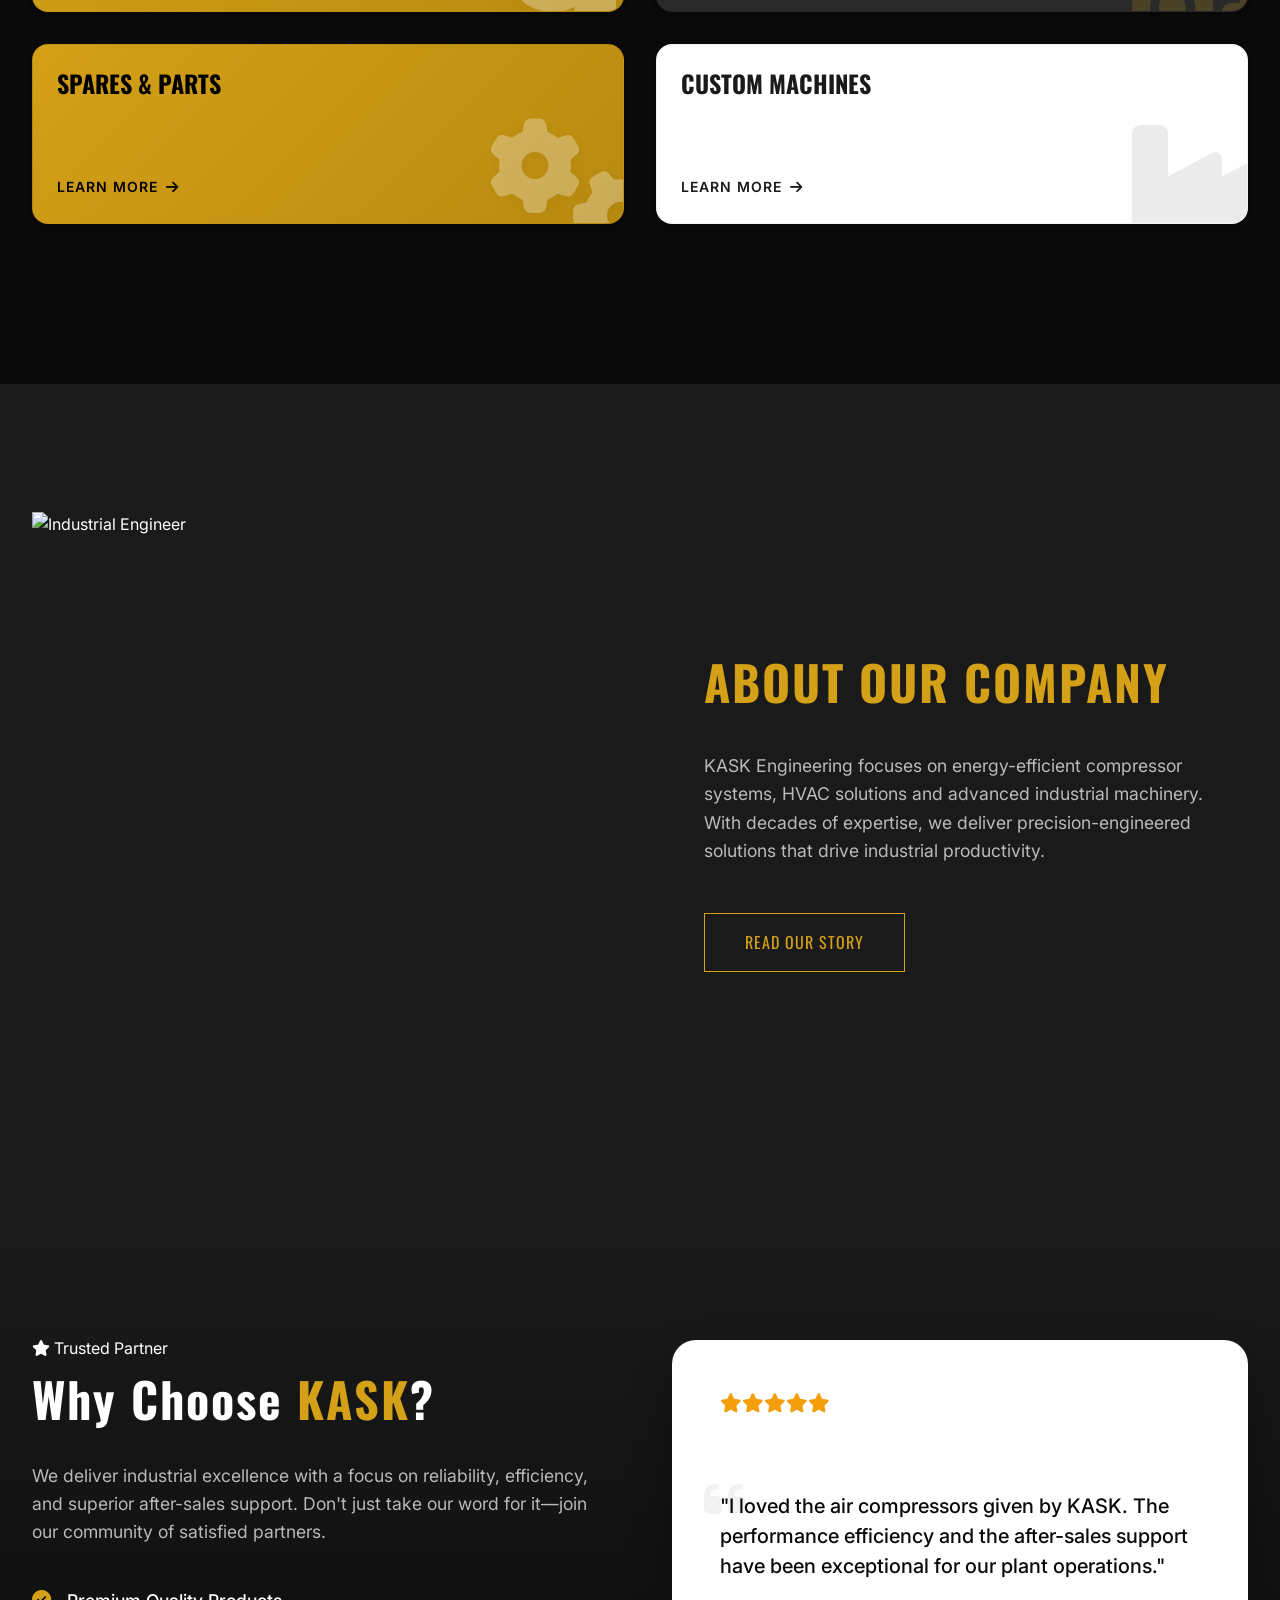
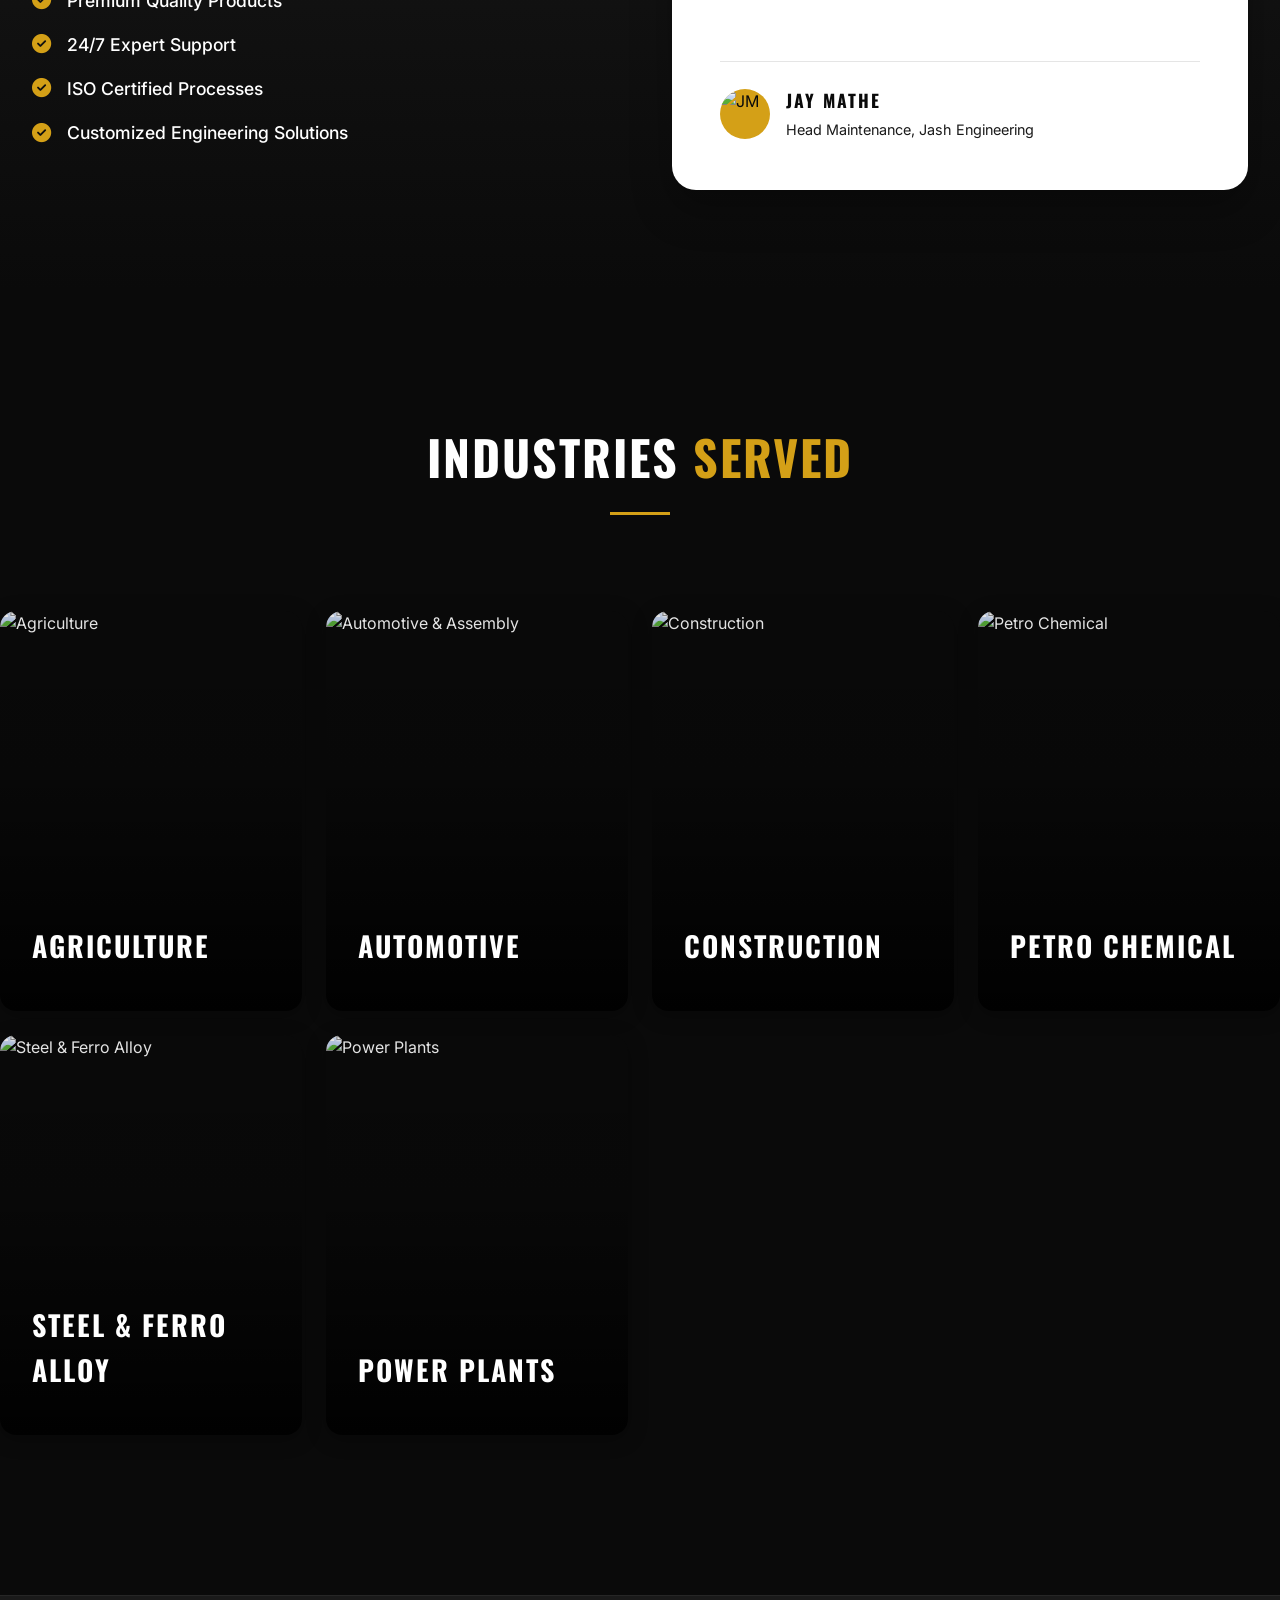
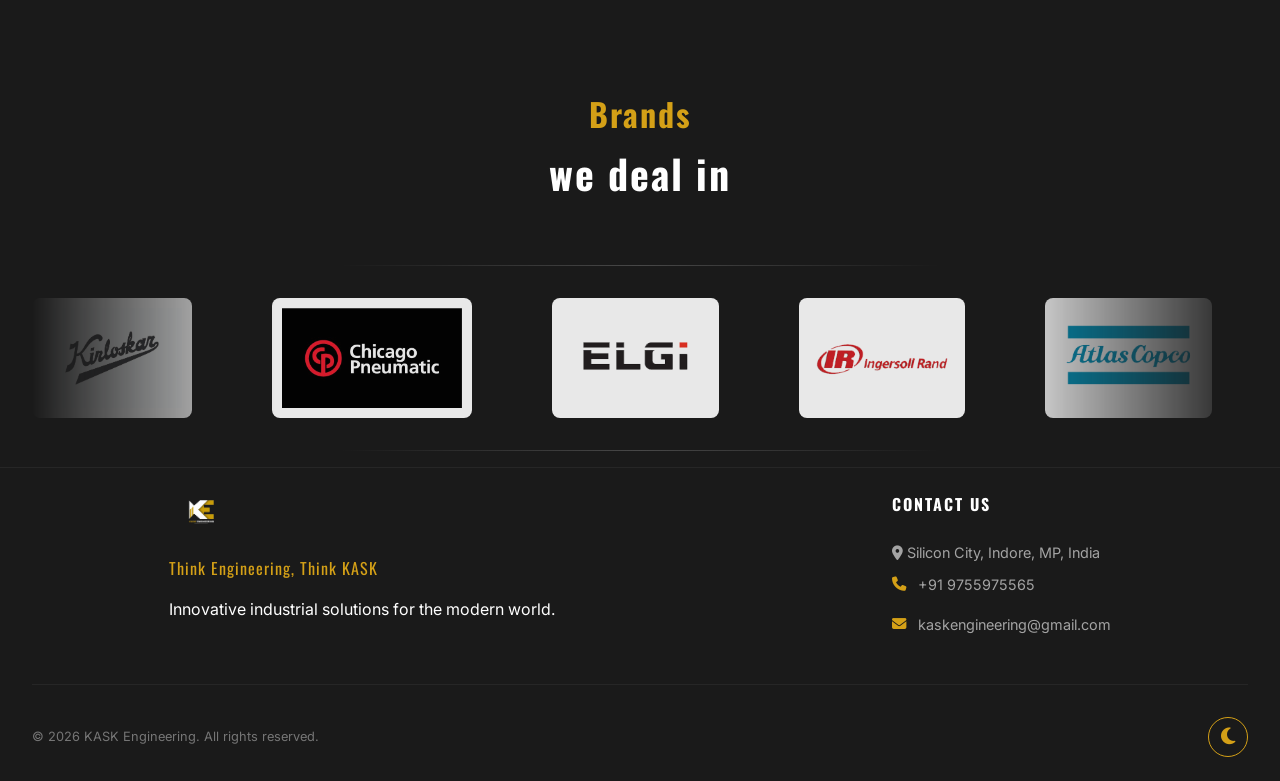
==== commit d4c588b7: "cards fixed" ====
--- a/kask_website/index.html
+++ b/kask_website/index.html
@@ -16,7 +16,8 @@
     <!-- Three.js -->
     <script src="https://cdnjs.cloudflare.com/ajax/libs/three.js/r128/three.min.js"></script>
     <!-- CSS -->
-    <link rel="stylesheet" href="css/styles.css">`n    <link rel="stylesheet" href="css/mobile-fixes.css">
+    <link rel="stylesheet" href="css/styles.css">
+    <link rel="stylesheet" href="css/mobile-fixes.css">
 </head>
 
 <body>
--- a/kask_website/css/mobile-fixes.css
+++ b/kask_website/css/mobile-fixes.css
@@ -104,6 +104,41 @@
     .footer-link {
         justify-content: center !important;
     }
+
+    /* 7. Testimonial Fixes (Jay Mathe/Sarah Miller) */
+    .unified-stack {
+        height: 500px !important; /* Increase height for mobile content */
+    }
+
+    .u-testimonial-card {
+        padding: 2rem 1.5rem !important; /* Reduce padding to fit names/logos */
+        justify-content: flex-start !important;
+        gap: 1.5rem;
+    }
+
+    .u-quote {
+        font-size: 1.1rem !important;
+        margin-bottom: 1rem !important;
+    }
+
+    .u-author {
+        padding-top: 1rem !important;
+        gap: 0.8rem !important;
+        flex-wrap: wrap; /* Ensure name stacks if still too long */
+    }
+
+    .u-avatar {
+        width: 45px !important;
+        height: 45px !important;
+    }
+
+    .u-info h4 {
+        font-size: 1rem !important;
+    }
+
+    .u-info span {
+        font-size: 0.8rem !important;
+    }
 }
 
 /* Extra small devices fix */
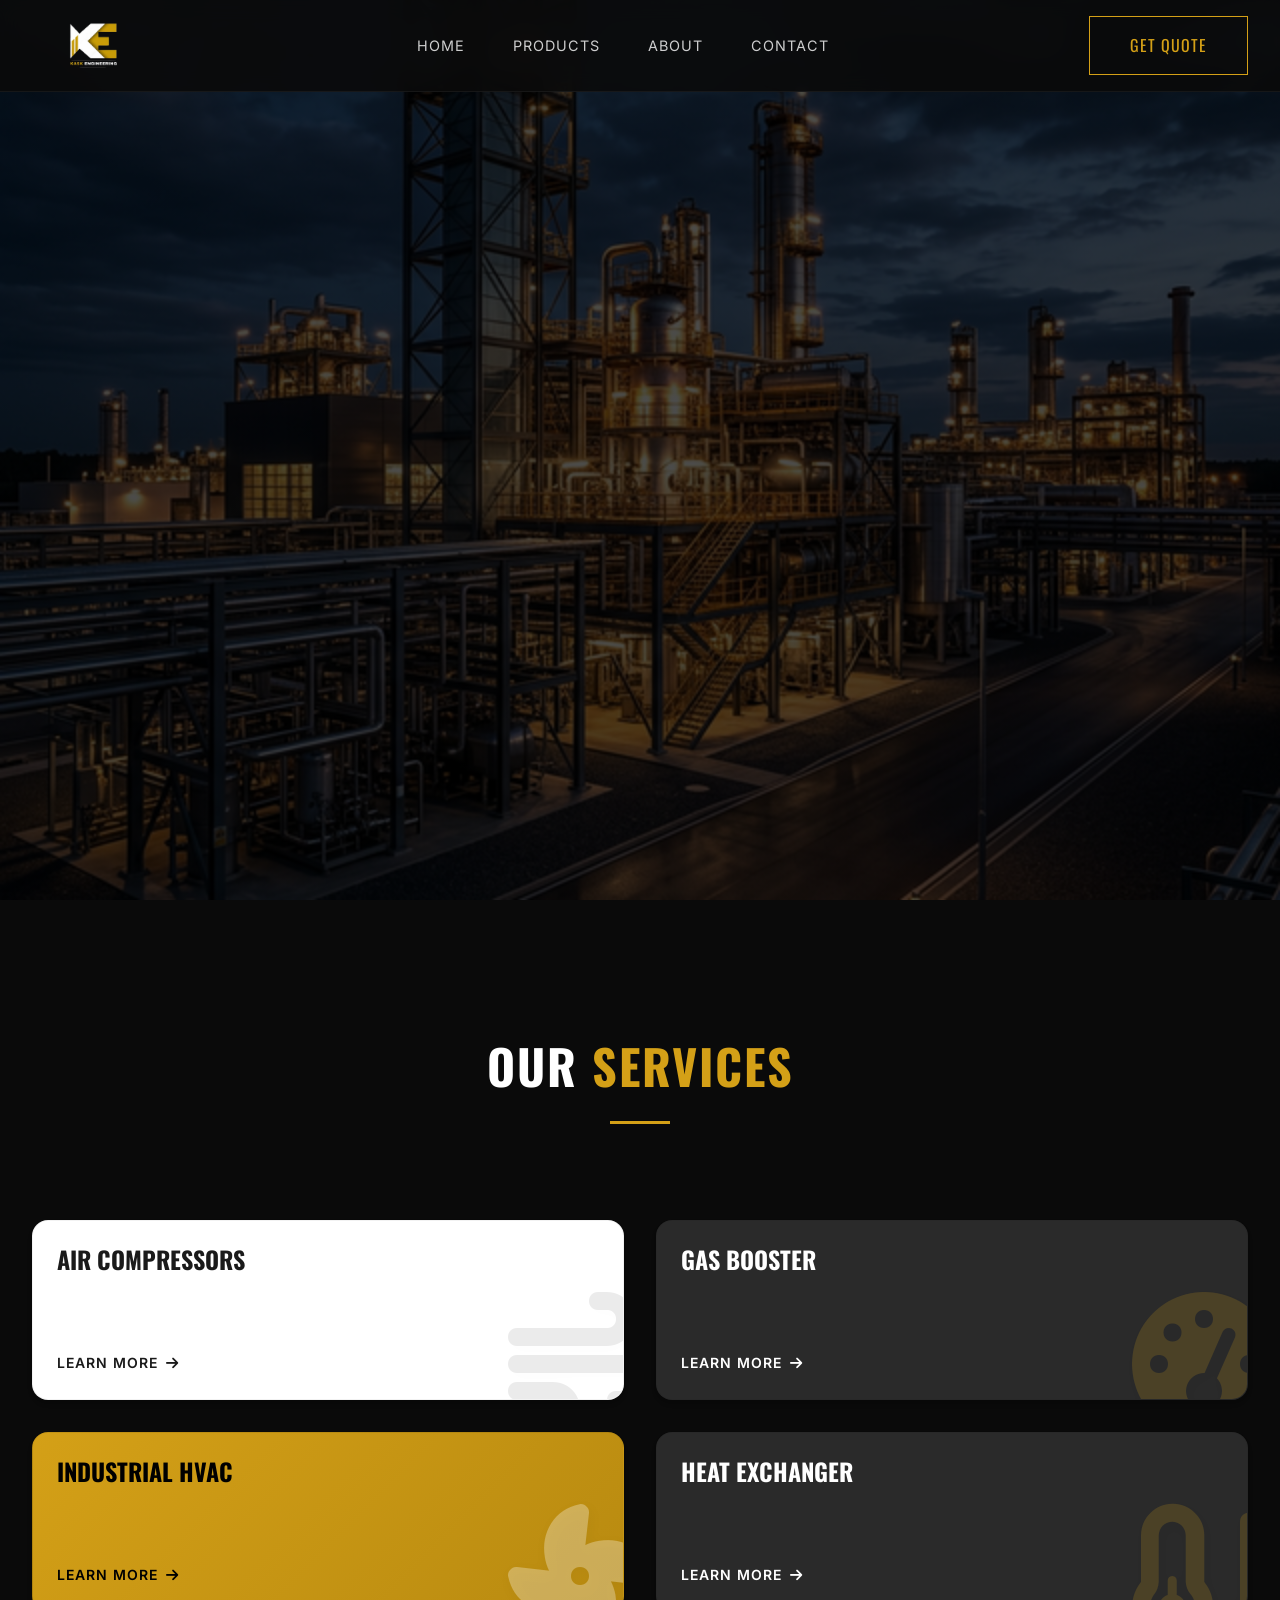
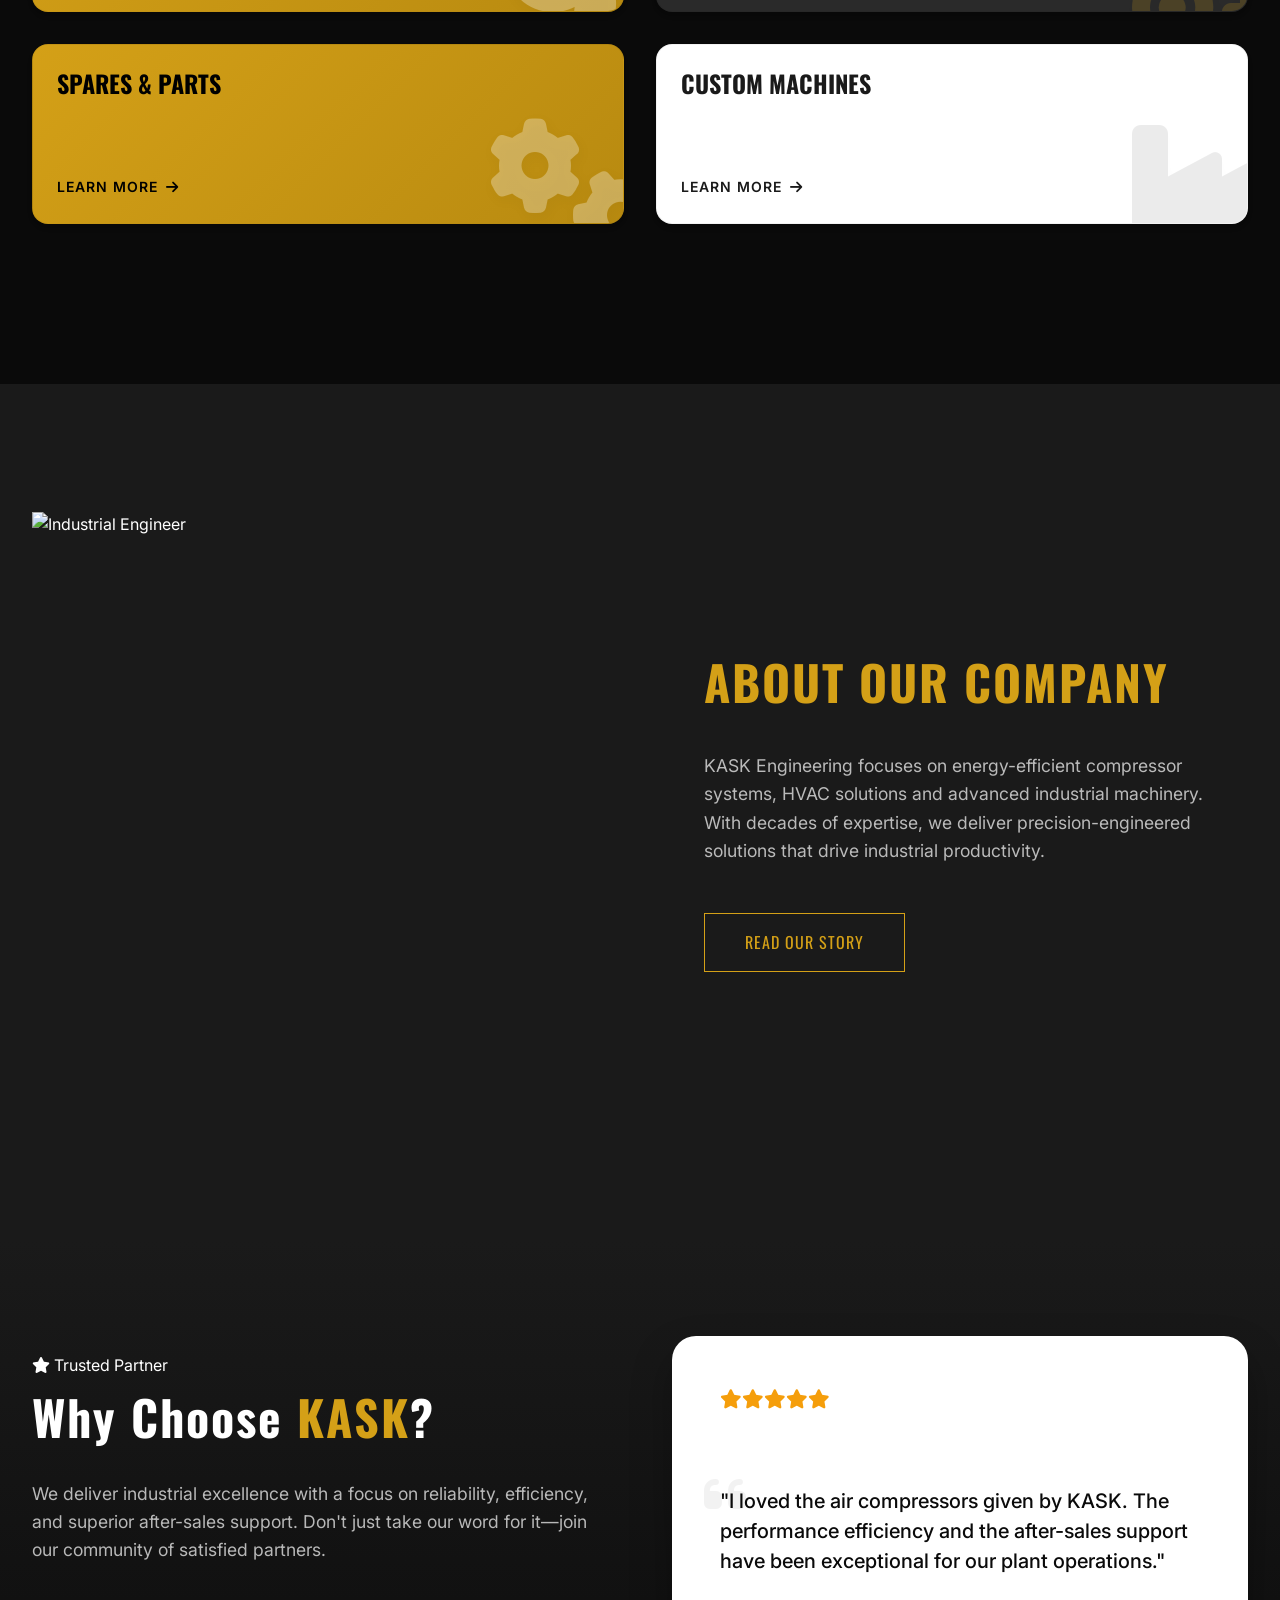
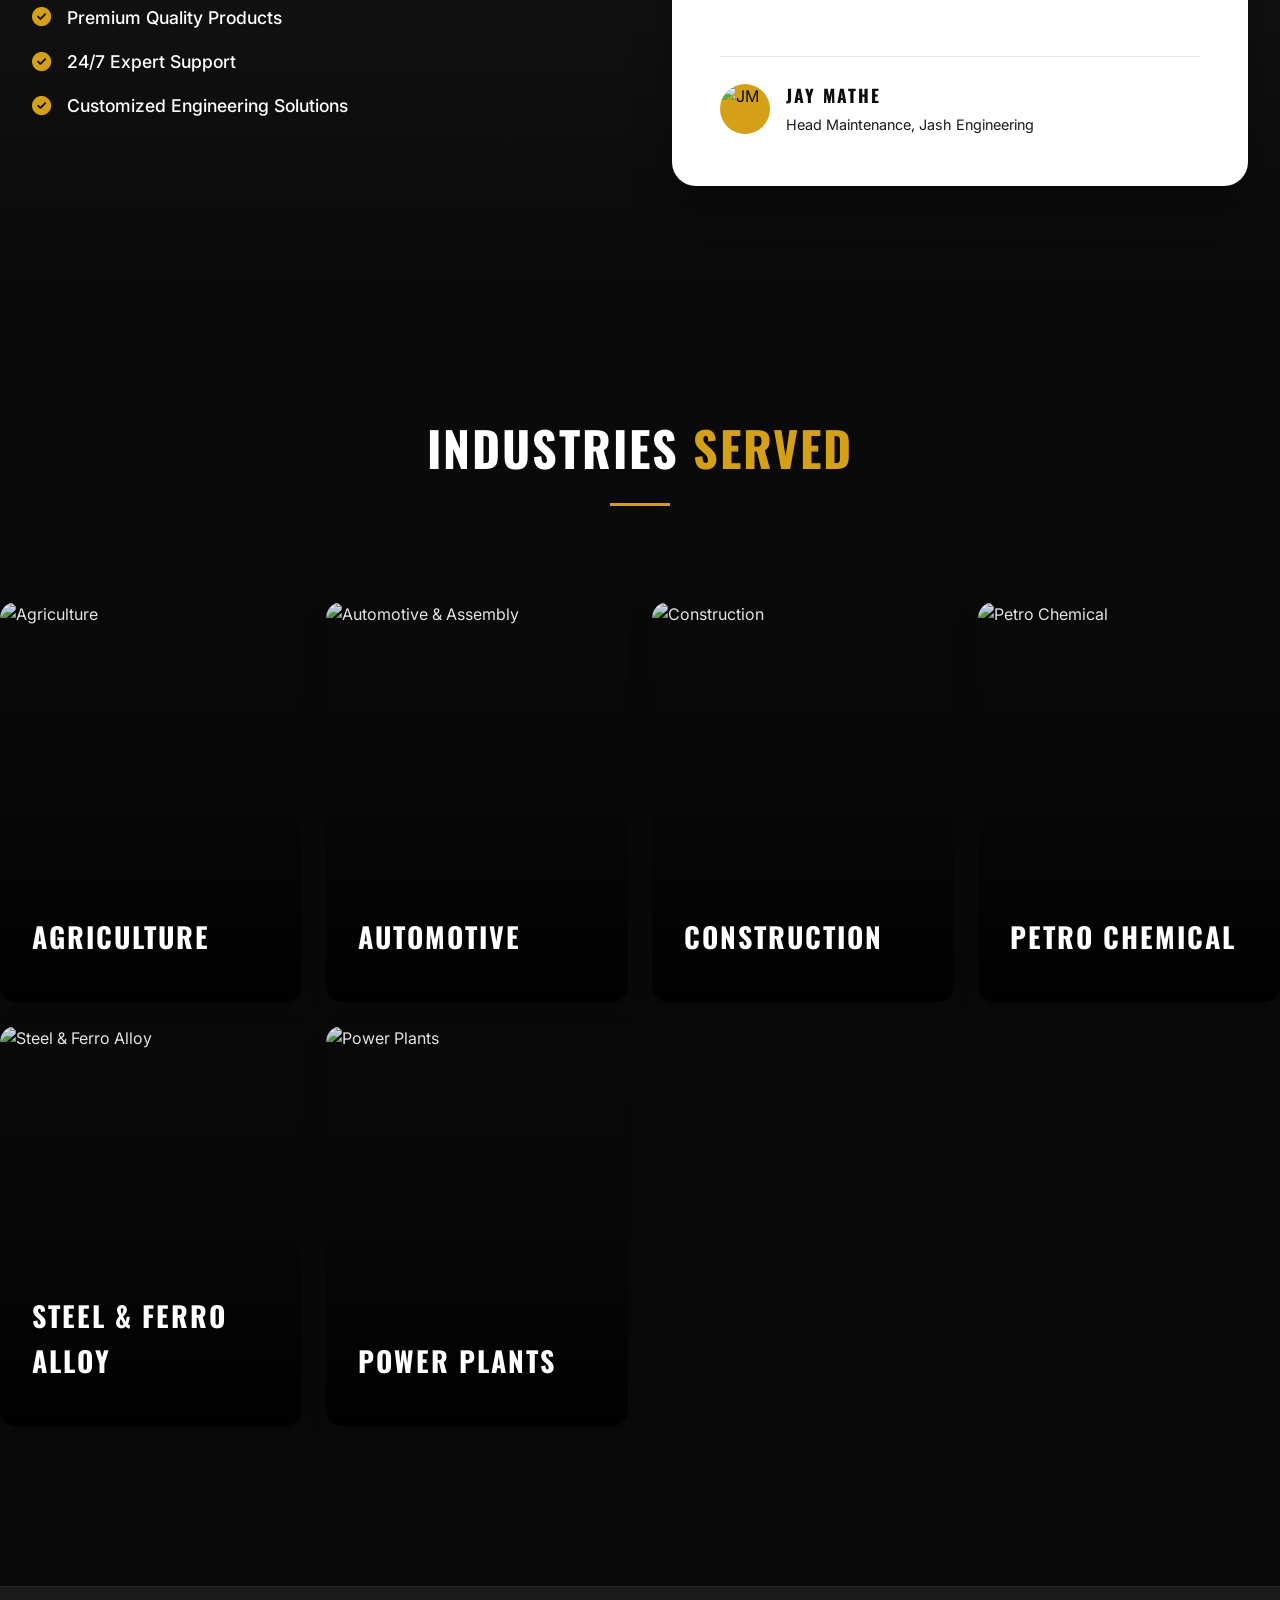
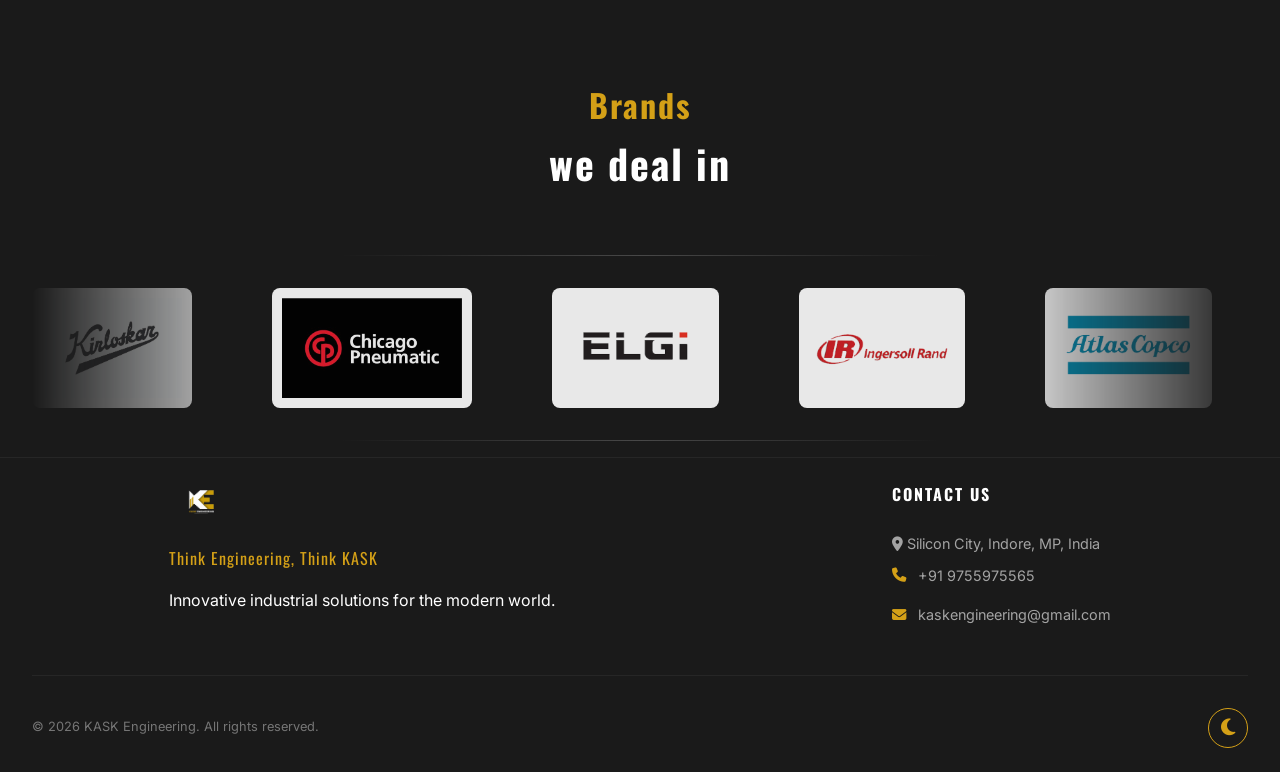
==== commit 05331b6c: "favicon" ====
--- a/kask_website/index.html
+++ b/kask_website/index.html
@@ -5,7 +5,10 @@
     <meta charset="UTF-8">
     <meta name="viewport" content="width=device-width, initial-scale=1.0">
     <title>KASK Engineering | Premium Industrial Solutions</title>
-    <link rel="icon" type="image/png" href="favicon.png">
+    <!-- Favicons -->
+    <link rel="icon" type="image/x-icon" href="favicon.ico">
+    <link rel="icon" type="image/png" sizes="32x32" href="favicon.png">
+    <link rel="apple-touch-icon" href="favicon.png">
     <!-- Fonts -->
     <link rel="preconnect" href="https://fonts.googleapis.com">
     <link rel="preconnect" href="https://fonts.gstatic.com" crossorigin>
@@ -16,8 +19,8 @@
     <!-- Three.js -->
     <script src="https://cdnjs.cloudflare.com/ajax/libs/three.js/r128/three.min.js"></script>
     <!-- CSS -->
-    <link rel="stylesheet" href="css/styles.css">
-    <link rel="stylesheet" href="css/mobile-fixes.css">
+    <link rel="stylesheet" href="css/styles.css?v=2">
+    <link rel="stylesheet" href="css/mobile-fixes.css?v=2">
 </head>
 
 <body>
@@ -28,7 +31,8 @@
             <a href="#" class="logo">
                 <img src="assets/logo1.png" alt="KASK Engineering">
             </a>
-            <div class="menu-toggle" id="mobile-menu"><i class="fa-solid fa-bars"></i></div> <div class="nav-links">
+            <div class="menu-toggle" id="mobile-menu"><i class="fa-solid fa-bars"></i></div>
+            <div class="nav-links">
                 <a href="#home" class="nav-link">Home</a>
                 <a href="products.html" class="nav-link">Products</a>
                 <a href="about.html" class="nav-link">About</a>
@@ -40,11 +44,56 @@
 
     <!-- Hero Section -->
     <section id="home" class="hero">
-        <div class="hero-content">
-            <h1><span class="text-gold">KASK</span> ENGINEERING</h1>
-            <p>KASK Engineering provides products, services and complete packages for Compressed Air, Air Conditioning,
-                Heat Exchangers and Gas Boosters. </p>
-            <a href="products.html" class="btn-premium">Learn More</a>
+        <div class="container hero-container">
+            <div class="hero-grid">
+                <!-- Left: Content -->
+                <div class="hero-content">
+                    <h1><span class="text-gold">KASK</span><br>ENGINEERING</h1>
+                    <p>KASK Engineering provides products, services and complete packages for Compressed Air, Air
+                        Conditioning, Heat Exchangers and Gas Boosters.</p>
+                    <div class="hero-btns">
+                        <a href="products.html" class="btn-premium">Explore Products</a>
+                        <a href="#contact" class="btn-outline">Get Quote</a>
+                    </div>
+                </div>
+
+                <!-- Right: Visual Elements -->
+                <div class="hero-visual">
+                    <div class="premium-visual-stack">
+                        <!-- Main Stats Card -->
+                        <div class="glass-card service-info-card animate-float">
+                            <div class="stats-card-header">
+                                <div class="stats-icon-box">
+                                    <i class="fa-solid fa-gear icon-spin-slow"></i>
+                                </div>
+                                <div class="header-stats">
+                                    <div class="stats-number">SERVICE EXCELLENCE</div>
+                                    <div class="stats-caption">Core Specializations</div>
+                                </div>
+                            </div>
+
+                            <div class="card-info-list">
+                                <div class="info-item">
+                                    <i class="fa-solid fa-check text-gold"></i>
+                                    <span>Compressed Air Systems</span>
+                                </div>
+                                <div class="info-item">
+                                    <i class="fa-solid fa-check text-gold"></i>
+                                    <span>HVAC Solutions</span>
+                                </div>
+                                <div class="info-item">
+                                    <i class="fa-solid fa-check text-gold"></i>
+                                    <span>Heat Exchangers</span>
+                                </div>
+                                <div class="info-item">
+                                    <i class="fa-solid fa-check text-gold"></i>
+                                    <span>Industrial Spares</span>
+                                </div>
+                            </div>
+                        </div>
+                    </div>
+                </div>
+            </div>
         </div>
     </section>
 
@@ -172,7 +221,6 @@
                     <ul class="reasons-list">
                         <li><i class="fa-solid fa-check-circle"></i> Premium Quality Products</li>
                         <li><i class="fa-solid fa-check-circle"></i> 24/7 Expert Support</li>
-                        <li><i class="fa-solid fa-check-circle"></i> ISO Certified Processes</li>
                         <li><i class="fa-solid fa-check-circle"></i> Customized Engineering Solutions</li>
                     </ul>
 
@@ -349,7 +397,7 @@
         </div>
     </section>
 
-<footer id="contact" class="footer">
+    <footer id="contact" class="footer">
         <div class="container">
             <div class="footer-top">
                 <div class="footer-brand">
@@ -362,10 +410,12 @@
                 <div class="footer-contact">
                     <h4>Contact Us</h4>
                     <p><i class="fa-solid fa-location-dot"></i> Silicon City, Indore, MP, India</p>
-                    <p><a href="tel:+919755975565" class="footer-link"><i class="fa-solid fa-phone"></i> +91 9755975565</a></p>
-                    <p><a href="mailto:kaskengineering@gmail.com" class="footer-link"><i class="fa-solid fa-envelope"></i> kaskengineering@gmail.com</a></p>
-                </div>
-                
+                    <p><a href="tel:+919755975565" class="footer-link"><i class="fa-solid fa-phone"></i> +91
+                            9755975565</a></p>
+                    <p><a href="mailto:kaskengineering@gmail.com" class="footer-link"><i
+                                class="fa-solid fa-envelope"></i> kaskengineering@gmail.com</a></p>
+                </div>
+
             </div>
             <div class="footer-bottom">
                 <p>&copy; 2026 KASK Engineering. All rights reserved.</p>
@@ -383,12 +433,4 @@
     <script src="js/main.js?v=2"></script>
 </body>
 
-</html>
-
-
-
-
-
-
-
-
+</html>
--- a/kask_website/css/styles.css
+++ b/kask_website/css/styles.css
@@ -171,17 +171,17 @@
 
 /* Hero Section */
 .hero {
-    height: 100vh;
+    min-height: 100vh;
     background: linear-gradient(rgba(0, 0, 0, 0.7), rgba(0, 0, 0, 0.7)), url('../assets/hero_bg.png') center/cover no-repeat;
     background-color: #111;
     /* Fallback */
     display: flex;
     align-items: center;
-    justify-content: center;
-    text-align: center;
+    padding: 100px 0;
+
     position: relative;
     overflow: hidden;
-    /* Ensure shader doesn't overflow */
+
 }
 
 #shader-container {
@@ -881,7 +881,7 @@
 
 /* Specific Light Mode Overrides */
 body.light-mode .hero {
-    background: linear-gradient(rgba(255, 255, 255, 0.85), rgba(255, 255, 255, 0.85)), url('../assets/images/hero_background_industrial.png') center/cover no-repeat;
+    background: linear-gradient(rgba(255, 255, 255, 0.85), rgba(255, 255, 255, 0.85)), url('../assets/hero_bg.png') center/cover no-repeat;
     background-color: #f4f4f5;
 }
 
@@ -1115,3 +1115,372 @@
     color: var(--color-gold);
 }
 
+
+/* --- PREMIUM HERO SECTION OVERRIDES --- */
+.hero {
+    min-height: 100vh !important;
+    display: flex !important;
+    align-items: center !important;
+    padding: 100px 0 !important;
+    text-align: left !important;
+    justify-content: flex-start !important;
+}
+
+.hero-container {
+    max-width: 1400px !important;
+    margin: 0 auto !important;
+    padding: 0 2rem !important;
+    width: 100% !important;
+    position: relative;
+    z-index: 2;
+}
+
+.hero-grid {
+    display: grid !important;
+    grid-template-columns: 1.2fr 0.8fr !important;
+    gap: 4rem !important;
+    align-items: center !important;
+    width: 100% !important;
+}
+
+.hero-content {
+    max-width: none;
+    margin: 0;
+    opacity: 0;
+    transform: translateY(30px);
+    text-align: left;
+}
+
+
+
+.hero h1 {
+    font-size: clamp(3rem, 8vw, 5.5rem) !important;
+    line-height: 0.95 !important;
+    margin-bottom: 2rem !important;
+    font-weight: 700 !important;
+    text-align: left !important;
+}
+
+.hero p {
+    margin-left: 0 !important;
+    margin-right: 0 !important;
+    text-align: left !important;
+    font-size: 1.2rem !important;
+    max-width: 600px !important;
+    color: rgba(255, 255, 255, 0.7) !important;
+    margin-bottom: 3.5rem !important;
+    line-height: 1.6 !important;
+}
+
+.hero-btns {
+    display: flex !important;
+    gap: 1.5rem !important;
+    margin-bottom: 4rem !important;
+    flex-wrap: wrap !important;
+}
+
+.btn-outline {
+    display: inline-block !important;
+    padding: 1.1rem 2.8rem !important;
+    border: 1px solid rgba(255, 255, 255, 0.2) !important;
+    border-radius: 0.8rem !important;
+    font-weight: 600 !important;
+    transition: all 0.3s ease !important;
+    color: var(--color-white) !important;
+    text-decoration: none !important;
+    text-transform: uppercase !important;
+    letter-spacing: 1px !important;
+    font-size: 0.85rem !important;
+}
+
+.btn-outline:hover {
+    border-color: var(--color-gold) !important;
+    background: rgba(212, 160, 23, 0.1) !important;
+    color: var(--color-gold) !important;
+}
+
+
+
+/* Premium Visual Components */
+.hero-visual {
+    position: relative;
+    display: block;
+    opacity: 0;
+    transform: translateX(30px);
+}
+
+.premium-visual-stack {
+    position: relative !important;
+    height: 450px !important;
+    display: flex !important;
+    align-items: center !important;
+    justify-content: center !important;
+}
+
+.glass-card {
+    background: rgba(15, 15, 15, 0.7) !important;
+    backdrop-filter: blur(30px) !important;
+    -webkit-backdrop-filter: blur(30px) !important;
+    border: 1px solid rgba(255, 255, 255, 0.05) !important;
+    border-radius: 1.5rem !important;
+    box-shadow: 0 40px 100px -20px rgba(0, 0, 0, 0.8) !important;
+}
+
+.service-info-card {
+    padding: 2.5rem !important;
+    width: 100% !important;
+    max-width: 400px !important;
+    position: relative !important;
+    z-index: 5 !important;
+}
+
+.stats-card-header {
+    display: flex !important;
+    justify-content: space-between !important;
+    align-items: flex-start !important;
+    margin-bottom: 2.5rem !important;
+}
+
+.stats-icon-box {
+    padding: 1.25rem !important;
+    background: rgba(212, 160, 23, 0.15) !important;
+    border: 1px solid rgba(212, 160, 23, 0.2) !important;
+    border-radius: 1.2rem !important;
+    color: var(--color-gold) !important;
+    font-size: 1.8rem !important;
+}
+
+.header-stats {
+    text-align: right !important;
+}
+
+.stats-number {
+    font-size: 1.5rem !important;
+    font-weight: 700 !important;
+    color: var(--color-white) !important;
+    line-height: 1.1 !important;
+    text-transform: uppercase !important;
+}
+
+.stats-caption {
+    font-size: 0.8rem !important;
+    text-transform: uppercase !important;
+    letter-spacing: 1.2px !important;
+    color: var(--color-gold) !important;
+    font-weight: 600 !important;
+    margin-top: 0.4rem !important;
+    opacity: 1 !important;
+}
+
+.stats-progress-section {
+    margin-bottom: 2.5rem !important;
+}
+
+.progress-track {
+    width: 100% !important;
+    height: 8px !important;
+    background: rgba(255, 255, 255, 0.05) !important;
+    border-radius: 15px !important;
+    margin-bottom: 1rem !important;
+    overflow: hidden !important;
+}
+
+.progress-fill {
+    height: 100% !important;
+    background: linear-gradient(90deg, var(--color-gold), #ffeb3b) !important;
+    border-radius: 15px !important;
+    box-shadow: 0 0 15px rgba(212, 160, 23, 0.4) !important;
+}
+
+.progress-details {
+    display: flex !important;
+    justify-content: space-between !important;
+    font-size: 0.7rem !important;
+    font-weight: 700 !important;
+    text-transform: uppercase !important;
+    letter-spacing: 1.2px !important;
+}
+
+.stats-mini-grid {
+    display: grid !important;
+    grid-template-columns: 1fr 1fr !important;
+    gap: 1.5rem !important;
+}
+
+.mini-stat {
+    padding: 1.2rem !important;
+    background: rgba(255, 255, 255, 0.02) !important;
+    border: 1px solid rgba(255, 255, 255, 0.05) !important;
+    border-radius: 1.5rem !important;
+}
+
+.mini-val {
+    font-size: 1.5rem !important;
+    font-weight: 700 !important;
+    color: var(--color-white) !important;
+    margin-bottom: 0.2rem !important;
+}
+
+.mini-lab {
+    font-size: 0.6rem !important;
+    text-transform: uppercase !important;
+    letter-spacing: 1.2px !important;
+    opacity: 0.3 !important;
+    font-weight: 600 !important;
+}
+
+.floating-badge-top {
+    position: absolute !important;
+    top: -15px !important;
+    right: -10px !important;
+    padding: 0.8rem 1.2rem !important;
+    display: flex !important;
+    align-items: center !important;
+    gap: 0.8rem !important;
+    font-size: 0.65rem !important;
+    font-weight: 700 !important;
+    text-transform: uppercase !important;
+    letter-spacing: 1.2px !important;
+    z-index: 10 !important;
+    border: 1px solid rgba(212, 160, 23, 0.3) !important;
+    background: rgba(10, 10, 10, 0.9) !important;
+}
+
+.pulse-dot {
+    width: 10px !important;
+    height: 10px !important;
+    background: var(--color-gold) !important;
+    border-radius: 50% !important;
+}
+
+.trust-badge-bottom {
+    position: absolute !important;
+    bottom: -30px !important;
+    left: -30px !important;
+    padding: 1.5rem !important;
+    display: flex !important;
+    align-items: center !important;
+    gap: 1.2rem !important;
+    z-index: 10 !important;
+}
+
+.avatar-group {
+    display: flex !important;
+}
+
+.avatar {
+    width: 36px !important;
+    height: 36px !important;
+    border-radius: 50% !important;
+    border: 2px solid #111 !important;
+    background: rgba(255, 255, 255, 0.1) !important;
+    display: flex !important;
+    align-items: center !important;
+    justify-content: center !important;
+    font-size: 0.7rem !important;
+    font-weight: 700 !important;
+    margin-right: -12px !important;
+    color: var(--color-gold) !important;
+}
+
+@media (max-width: 991px) {
+    .hero-grid {
+        grid-template-columns: 1fr !important;
+        text-align: center !important;
+    }
+    .hero-content {
+        text-align: center !important;
+    }
+    .hero h1 { text-align: center !important; }
+    .hero p { margin: 0 auto 3rem !important; text-align: center !important; }
+    .hero-btns { justify-content: center !important; margin-bottom: 2rem !important; }
+    .hero-trust { justify-content: center !important; }
+    
+    .hero-visual { 
+        display: block !important; 
+        margin-top: 1rem !important;
+        transform: translateY(-20px) !important; /* Pull card up */
+        opacity: 1 !important; 
+        width: 100% !important;
+    }
+    
+    .service-info-card {
+        padding: 1.5rem !important;
+        max-width: 100% !important;
+        margin: 0 auto !important;
+    }
+    
+    .premium-visual-stack {
+        height: auto !important;
+        min-height: 300px !important;
+    }
+}
+
+
+/* Animations */
+@keyframes float {
+    0%, 100% { transform: translateY(0); }
+    50% { transform: translateY(-20px); }
+}
+
+@keyframes pulse-slow {
+    0%, 100% { opacity: 1; transform: scale(1); }
+    50% { opacity: 0.7; transform: scale(1.05); }
+}
+
+@keyframes spin-slow {
+    from { transform: rotate(0deg); }
+    to { transform: rotate(360deg); }
+}
+
+.animate-float {
+    animation: float 6s ease-in-out infinite !important;
+}
+
+.animate-pulse-slow {
+    animation: pulse-slow 4s ease-in-out infinite !important;
+}
+
+.icon-spin-slow {
+    animation: spin-slow 12s linear infinite !important;
+    display: inline-block;
+}
+
+.pulse-dot::after {
+    content: '';
+    position: absolute;
+    width: 100%;
+    height: 100%;
+    background: inherit;
+    border-radius: inherit;
+    animation: pulse-dot 2s infinite;
+    top: 0;
+    left: 0;
+}
+
+@keyframes pulse-dot {
+    0% { transform: scale(1); opacity: 1; }
+    100% { transform: scale(2.5); opacity: 0; }
+}
+
+
+.card-info-list {
+    display: flex;
+    flex-direction: column;
+    gap: 1.2rem;
+    margin-top: 1rem;
+}
+
+.info-item {
+    display: flex;
+    align-items: center;
+    gap: 1rem;
+    font-size: 0.9rem;
+    color: rgba(255, 255, 255, 0.8);
+    font-weight: 500;
+}
+
+.info-item i {
+    font-size: 0.8rem;
+    opacity: 0.9;
+}
--- a/kask_website/css/mobile-fixes.css
+++ b/kask_website/css/mobile-fixes.css
@@ -107,13 +107,15 @@
 
     /* 7. Testimonial Fixes (Jay Mathe/Sarah Miller) */
     .unified-stack {
-        height: 500px !important; /* Increase height for mobile content */
+        height: 420px !important; /* Reduced height to fit content better */
     }
 
     .u-testimonial-card {
-        padding: 2rem 1.5rem !important; /* Reduce padding to fit names/logos */
+        padding: 2rem 1.25rem !important; 
+        width: 92% !important; /* Narrower to look less "wide" */
+        left: 4% !important; /* Center the narrower card */
         justify-content: flex-start !important;
-        gap: 1.5rem;
+        gap: 1.2rem;
     }
 
     .u-quote {
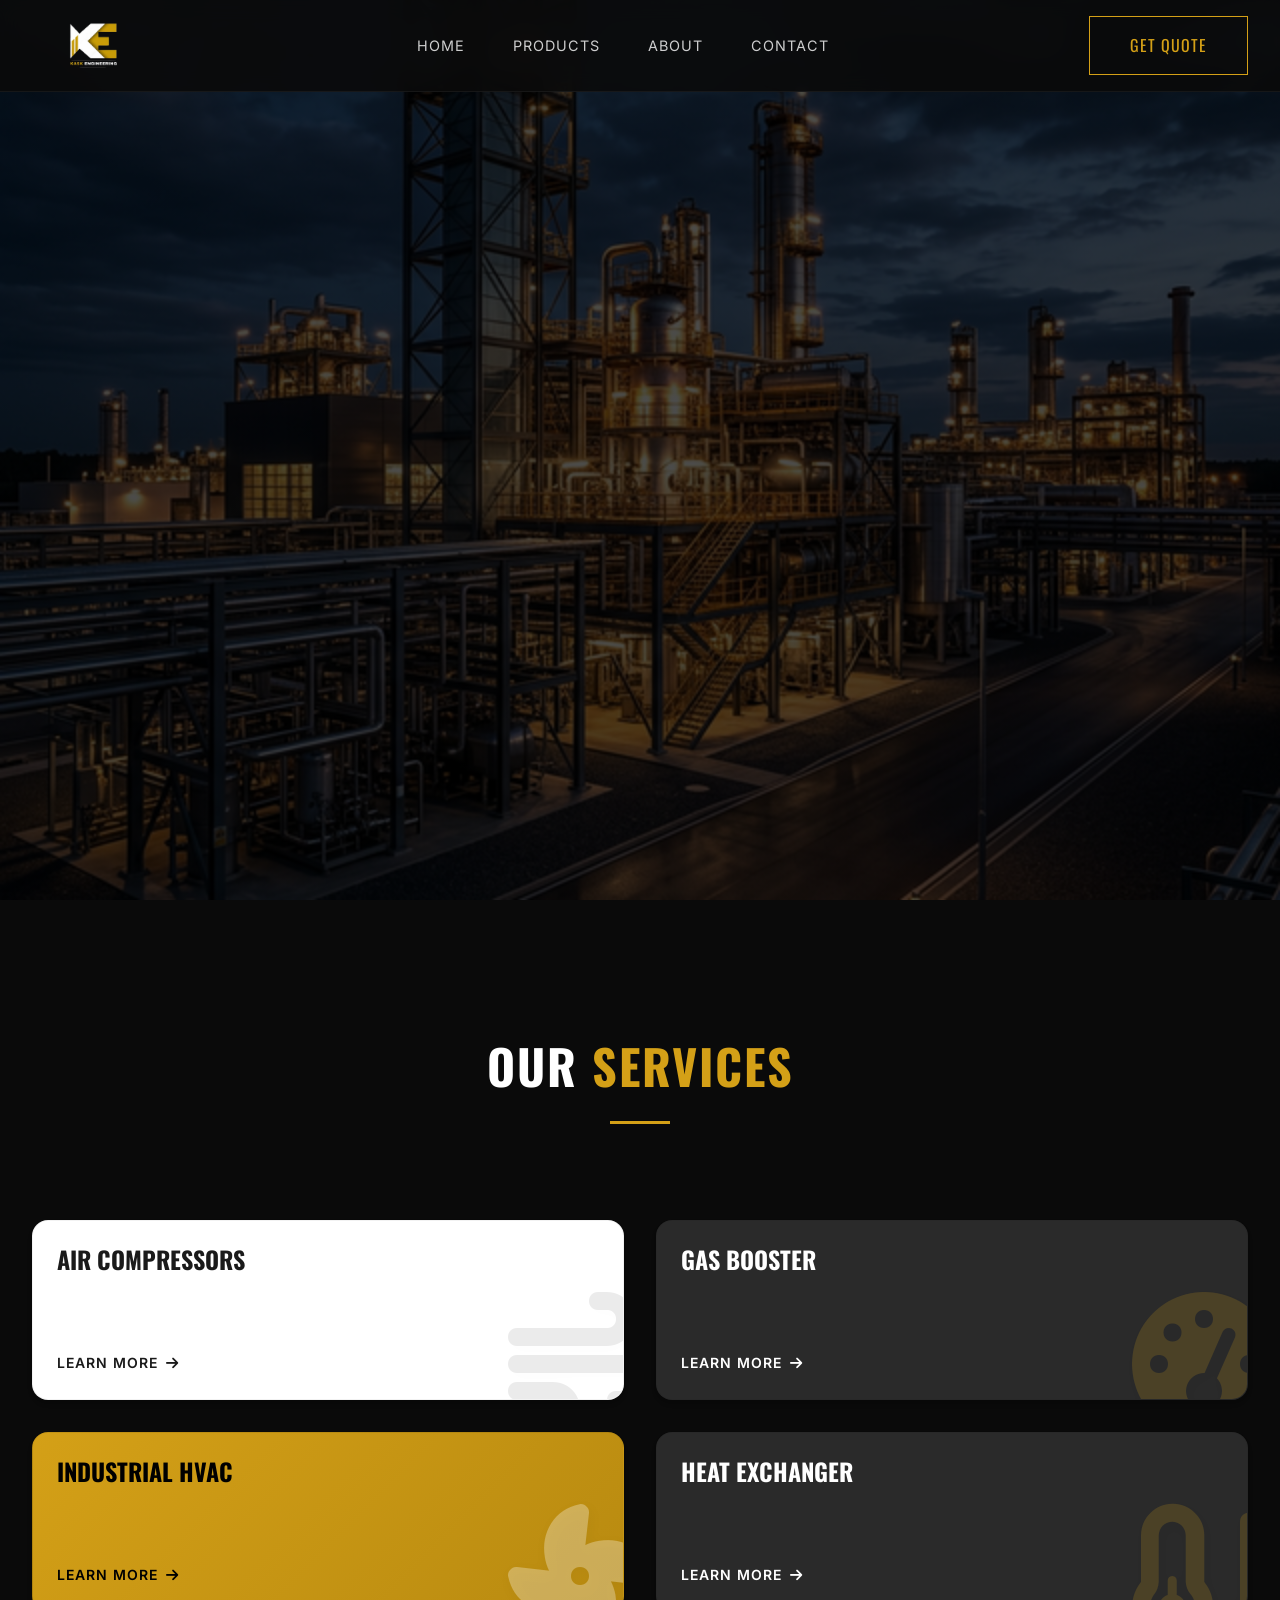
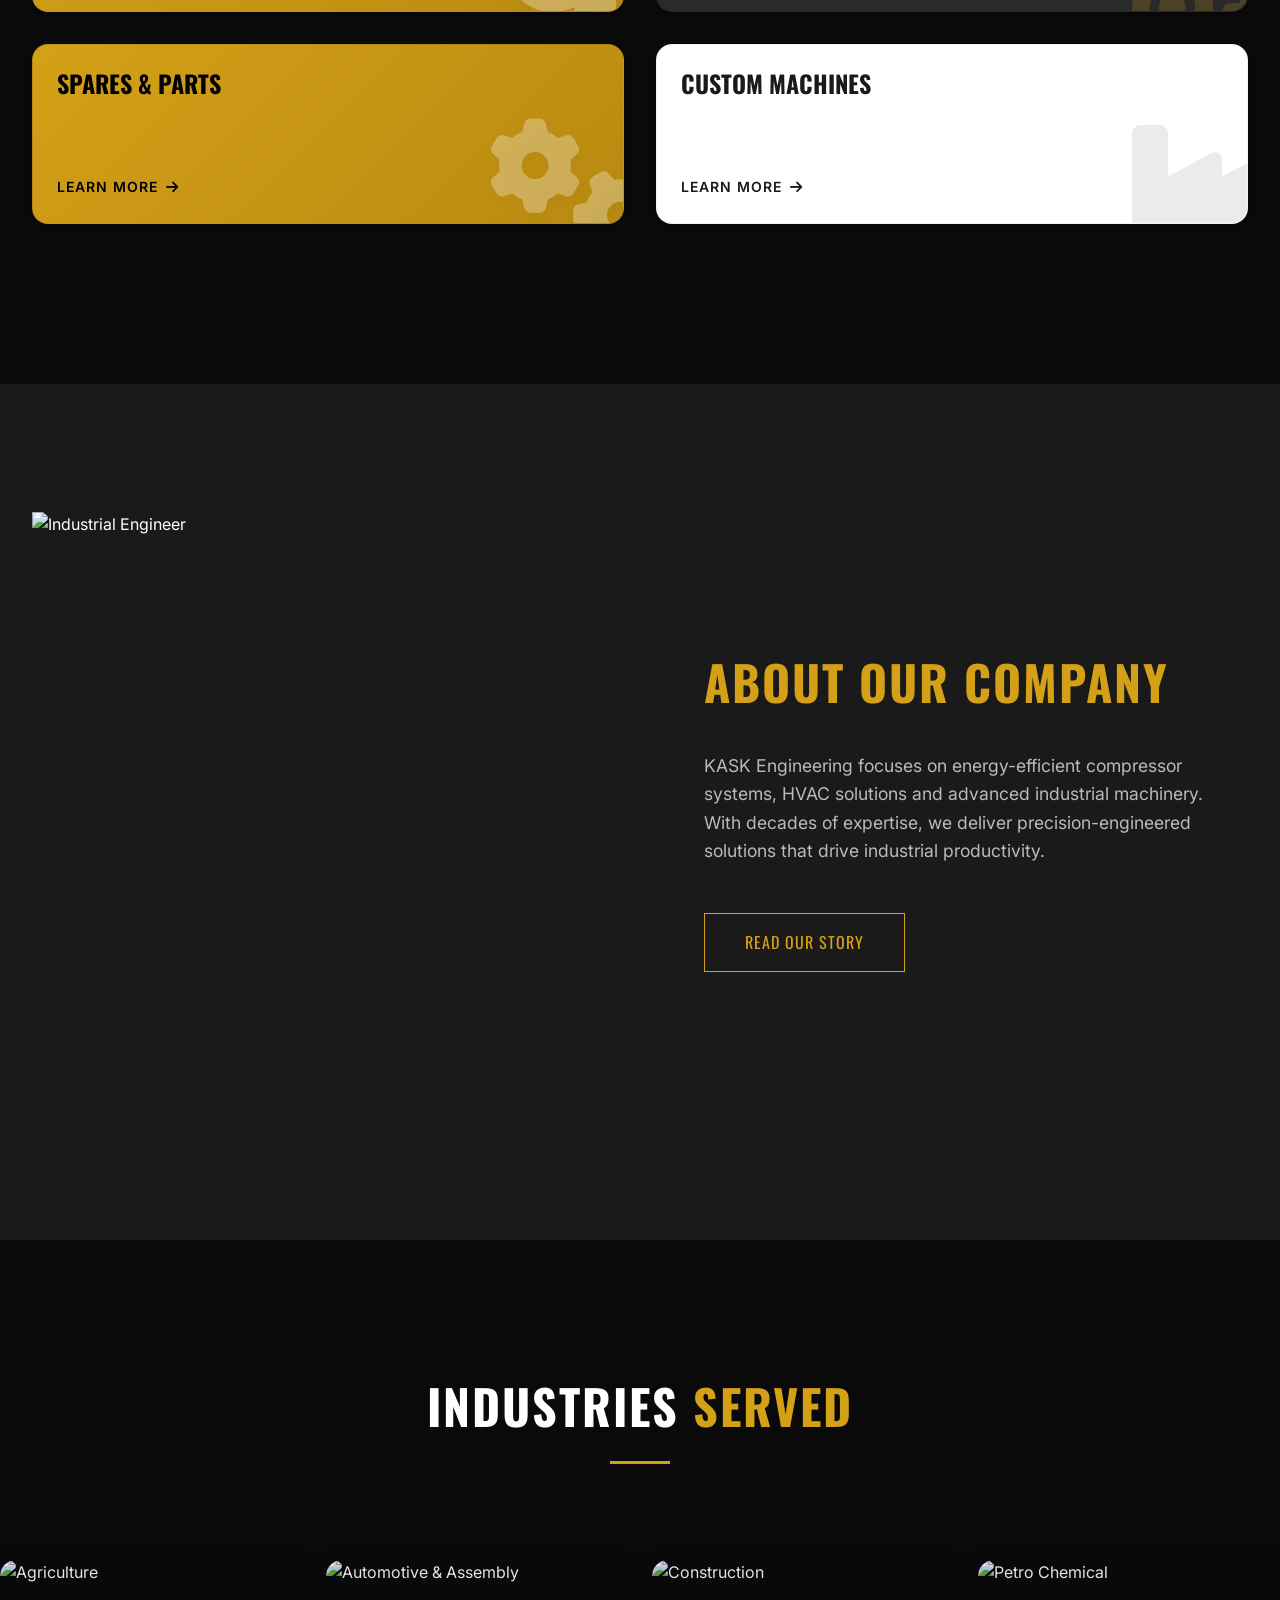
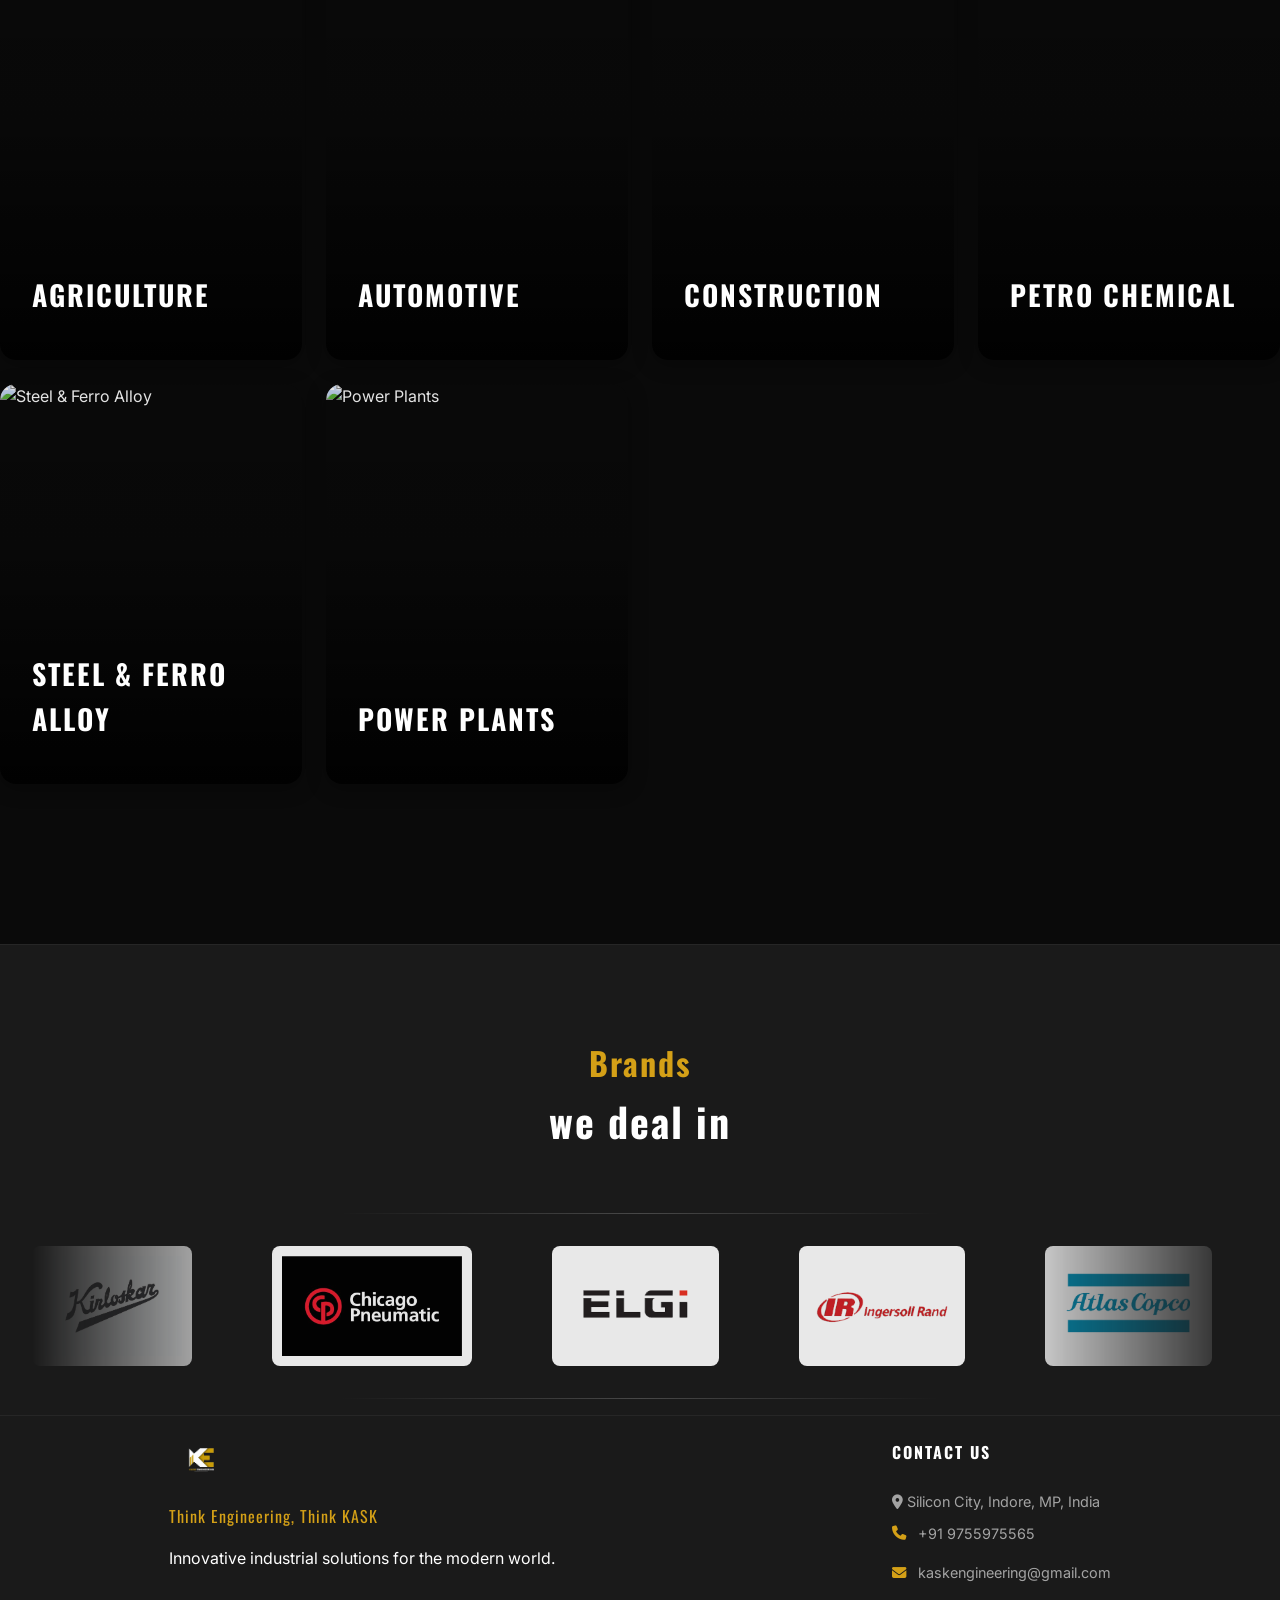
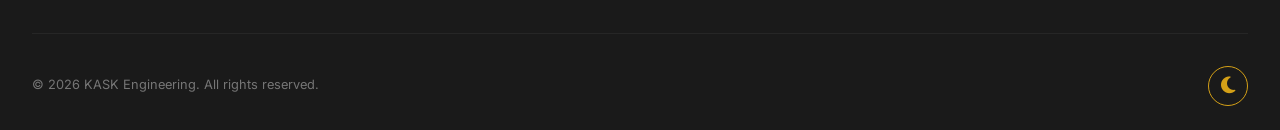
==== commit 0186c6e9: "removed testimonials" ====
--- a/kask_website/index.html
+++ b/kask_website/index.html
@@ -205,103 +205,7 @@
         </div>
     </section>
 
-    <!-- Unified Reasons & Testimonials Section -->
-    <section class="unified-section">
-        <div class="container">
-            <div class="unified-grid">
-
-                <!-- Left: Reasons to Buy -->
-                <div class="unified-content">
-                    <div class="badge-gold"><i class="fa-solid fa-star"></i> Trusted Partner</div>
-                    <h2>Why Choose <span class="text-gold">KASK</span>?</h2>
-                    <p>We deliver industrial excellence with a focus on reliability, efficiency, and superior
-                        after-sales support. Don't just take our word for it—join our community of satisfied partners.
-                    </p>
-
-                    <ul class="reasons-list">
-                        <li><i class="fa-solid fa-check-circle"></i> Premium Quality Products</li>
-                        <li><i class="fa-solid fa-check-circle"></i> 24/7 Expert Support</li>
-                        <li><i class="fa-solid fa-check-circle"></i> Customized Engineering Solutions</li>
-                    </ul>
-
-                    <div class="unified-controls" id="unified-controls">
-                        <!-- Dots injected by JS -->
-                    </div>
-                </div>
-
-                <!-- Right: Testimonial Stack -->
-                <div class="unified-stack">
-
-                    <!-- Card 1 -->
-                    <div class="u-testimonial-card active">
-                        <div class="u-stars">
-                            <i class="fa-solid fa-star"></i><i class="fa-solid fa-star"></i><i
-                                class="fa-solid fa-star"></i><i class="fa-solid fa-star"></i><i
-                                class="fa-solid fa-star"></i>
-                        </div>
-                        <blockquote class="u-quote">
-                            <i class="fa-solid fa-quote-left"></i>
-                            "I loved the air compressors given by KASK. The performance efficiency and the after-sales
-                            support have been exceptional for our plant operations."
-                        </blockquote>
-                        <div class="u-author">
-                            <img src="https://ui-avatars.com/api/?name=Jay+Mathe&background=d4a017&color=fff" alt="JM"
-                                class="u-avatar">
-                            <div class="u-info">
-                                <h4>Jay Mathe</h4>
-                                <span>Head Maintenance, Jash Engineering</span>
-                            </div>
-                        </div>
-                    </div>
-
-                    <!-- Card 2 -->
-                    <div class="u-testimonial-card">
-                        <div class="u-stars">
-                            <i class="fa-solid fa-star"></i><i class="fa-solid fa-star"></i><i
-                                class="fa-solid fa-star"></i><i class="fa-solid fa-star"></i><i
-                                class="fa-solid fa-star"></i>
-                        </div>
-                        <blockquote class="u-quote">
-                            <i class="fa-solid fa-quote-left"></i>
-                            "The installation of our new HVAC system was effortless. We've seen a 20% increase in energy
-                            efficiency since switching to KASK."
-                        </blockquote>
-                        <div class="u-author">
-                            <img src="https://ui-avatars.com/api/?name=Sarah+Miller&background=10b981&color=fff"
-                                alt="SM" class="u-avatar">
-                            <div class="u-info">
-                                <h4>Sarah Miller</h4>
-                                <span>Plant Manager, SteelWorks Ltd</span>
-                            </div>
-                        </div>
-                    </div>
-
-                    <!-- Card 3 -->
-                    <div class="u-testimonial-card">
-                        <div class="u-stars">
-                            <i class="fa-solid fa-star"></i><i class="fa-solid fa-star"></i><i
-                                class="fa-solid fa-star"></i><i class="fa-solid fa-star"></i><i
-                                class="fa-solid fa-star"></i>
-                        </div>
-                        <blockquote class="u-quote">
-                            <i class="fa-solid fa-quote-left"></i>
-                            "Reliable gas boosters and excellent service. KASK Engineering helped us scale our
-                            automotive production line without a hitch."
-                        </blockquote>
-                        <div class="u-author">
-                            <img src="https://ui-avatars.com/api/?name=Michael+Chen&background=3b82f6&color=fff"
-                                alt="MC" class="u-avatar">
-                            <div class="u-info">
-                                <h4>Michael Chen</h4>
-                                <span>Ops Director, AutoTech</span>
-                            </div>
-                        </div>
-                    </div>
-
-                </div>
-            </div>
-        </div>
-    </section>
+
 
     <!-- Industries Served -->
     <section class="industries">
